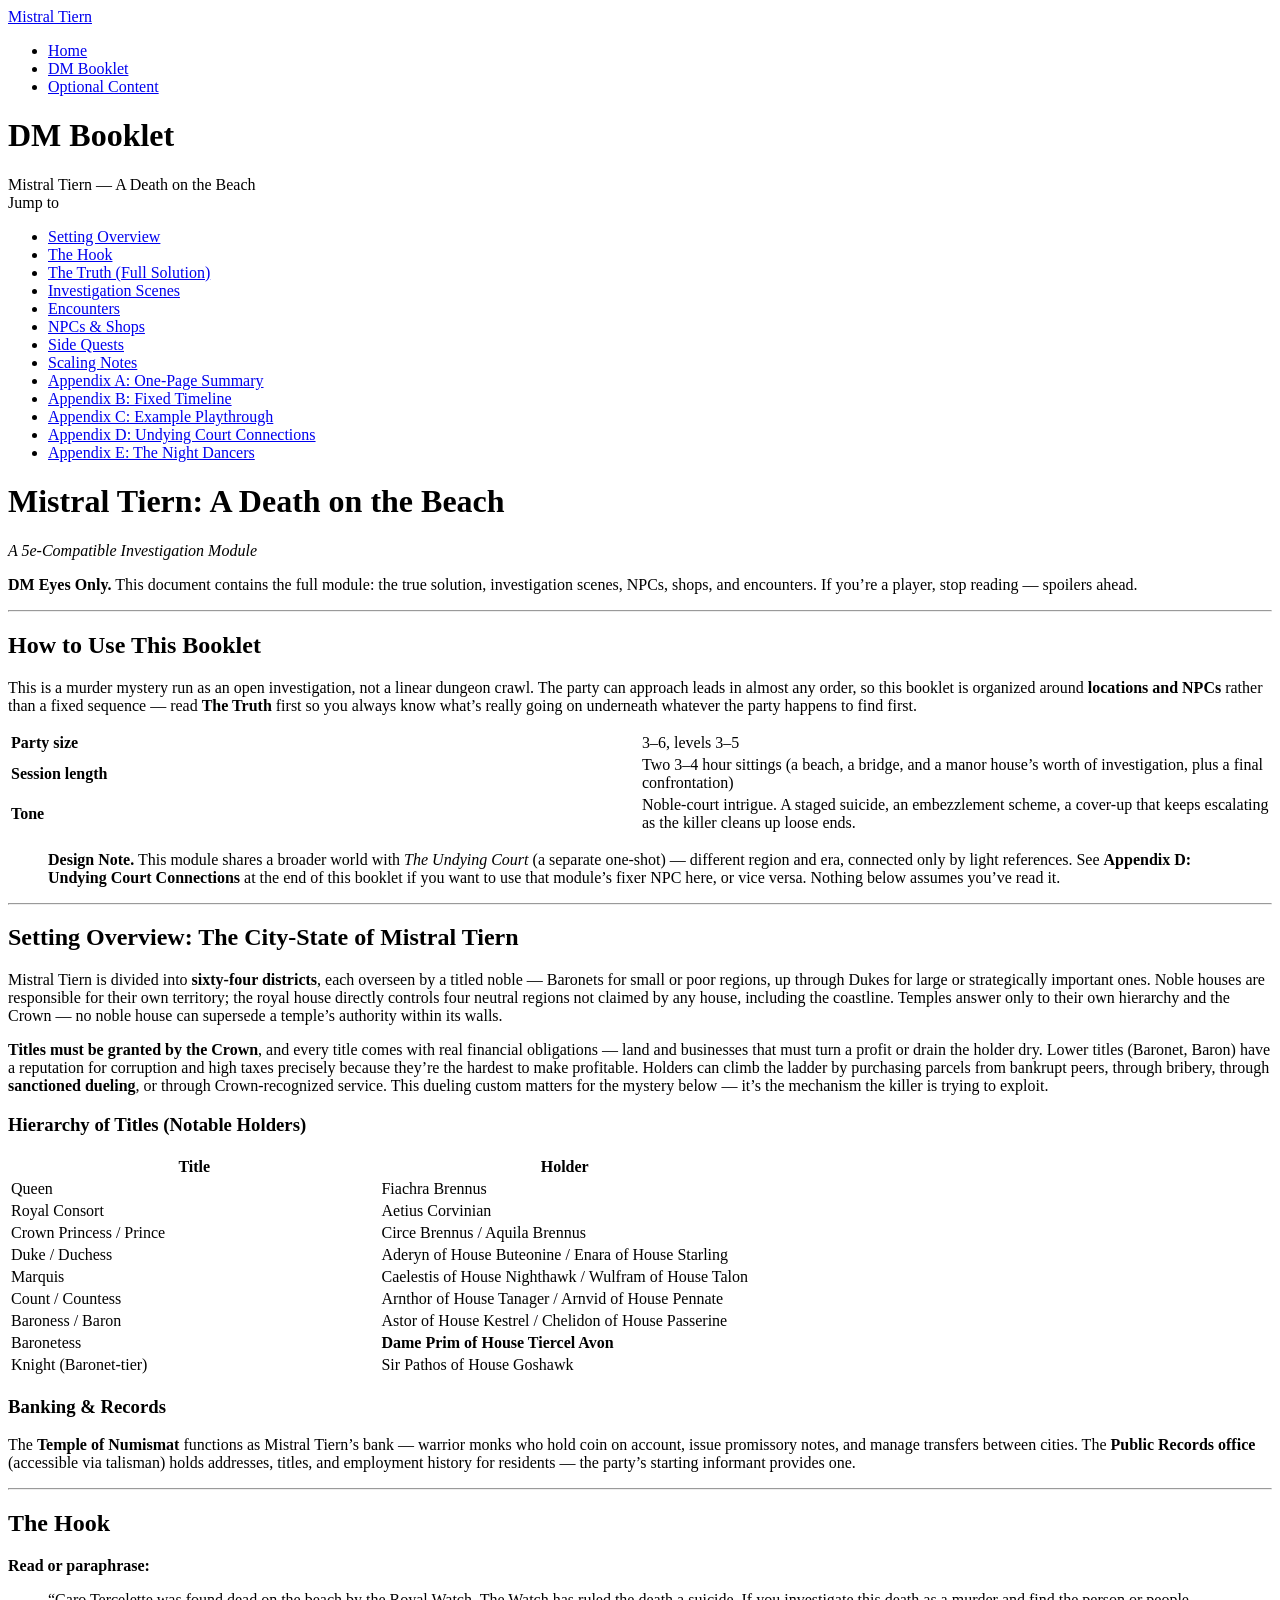
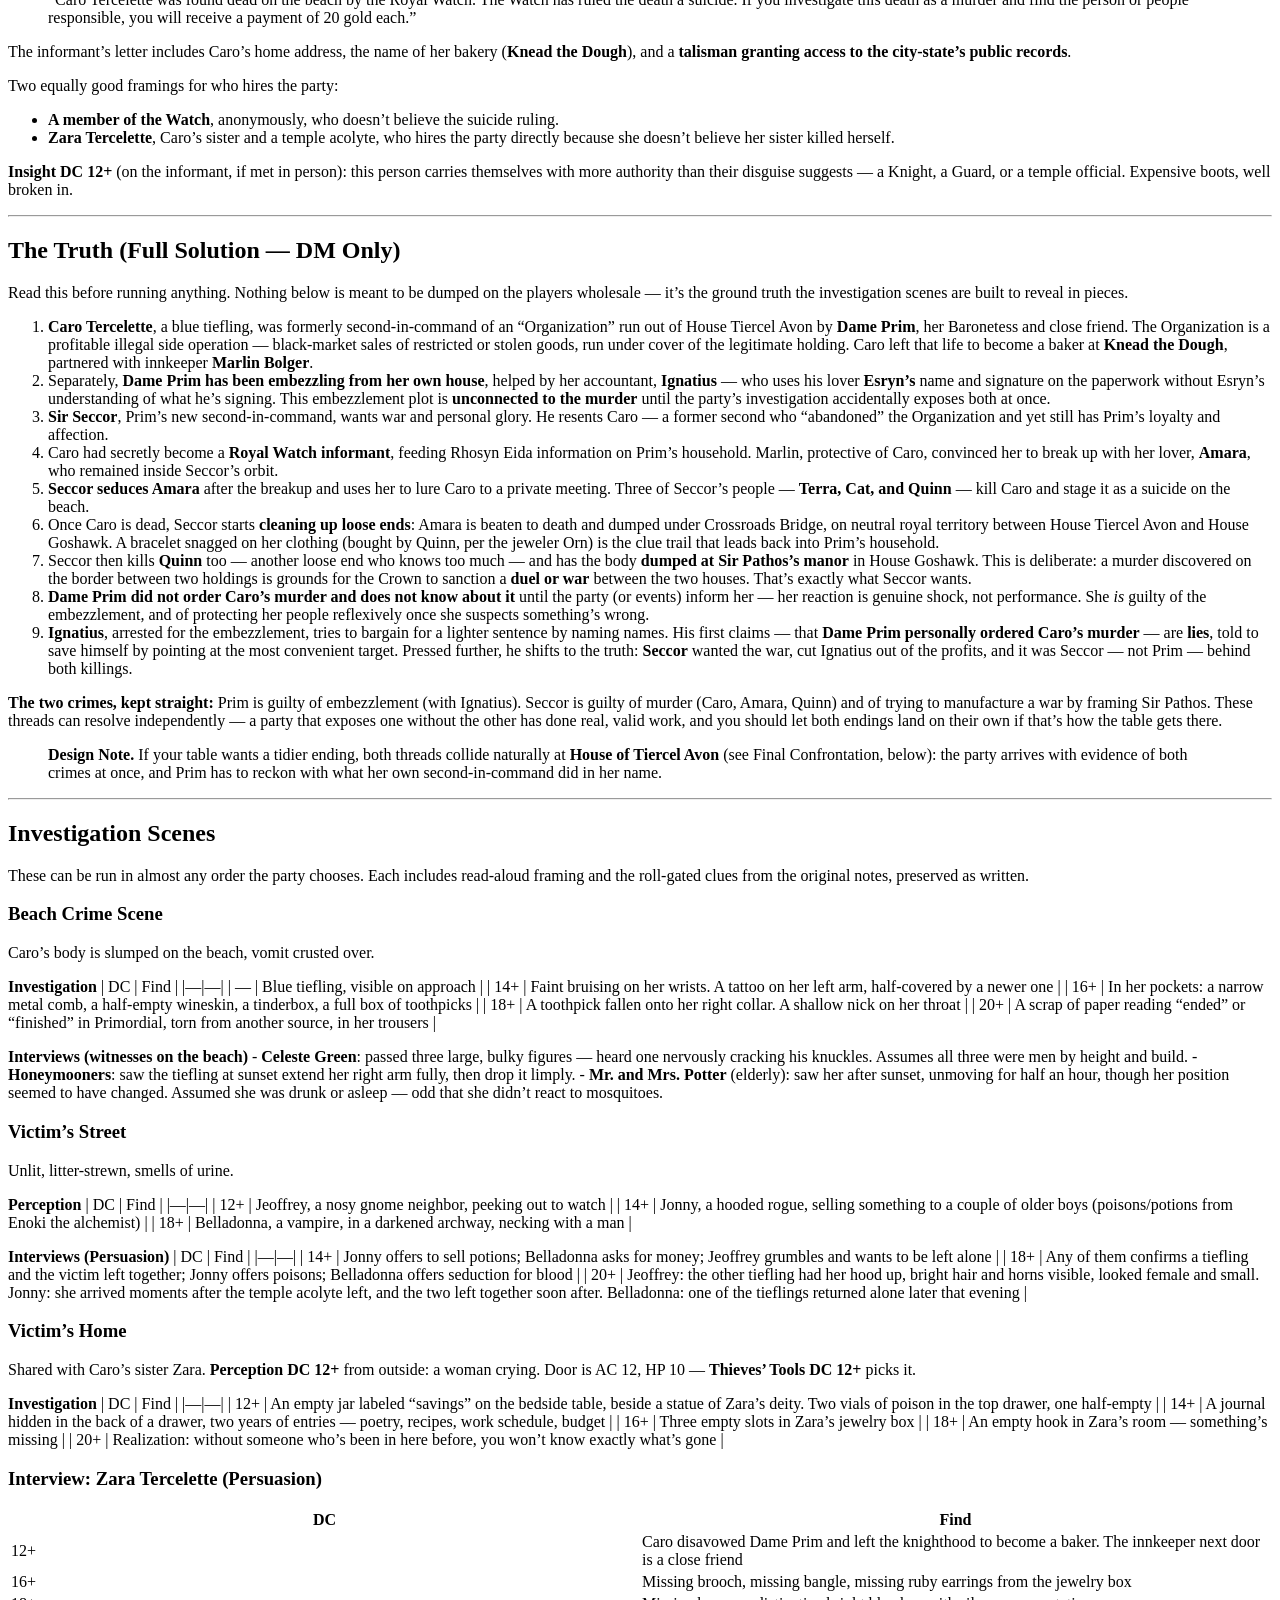
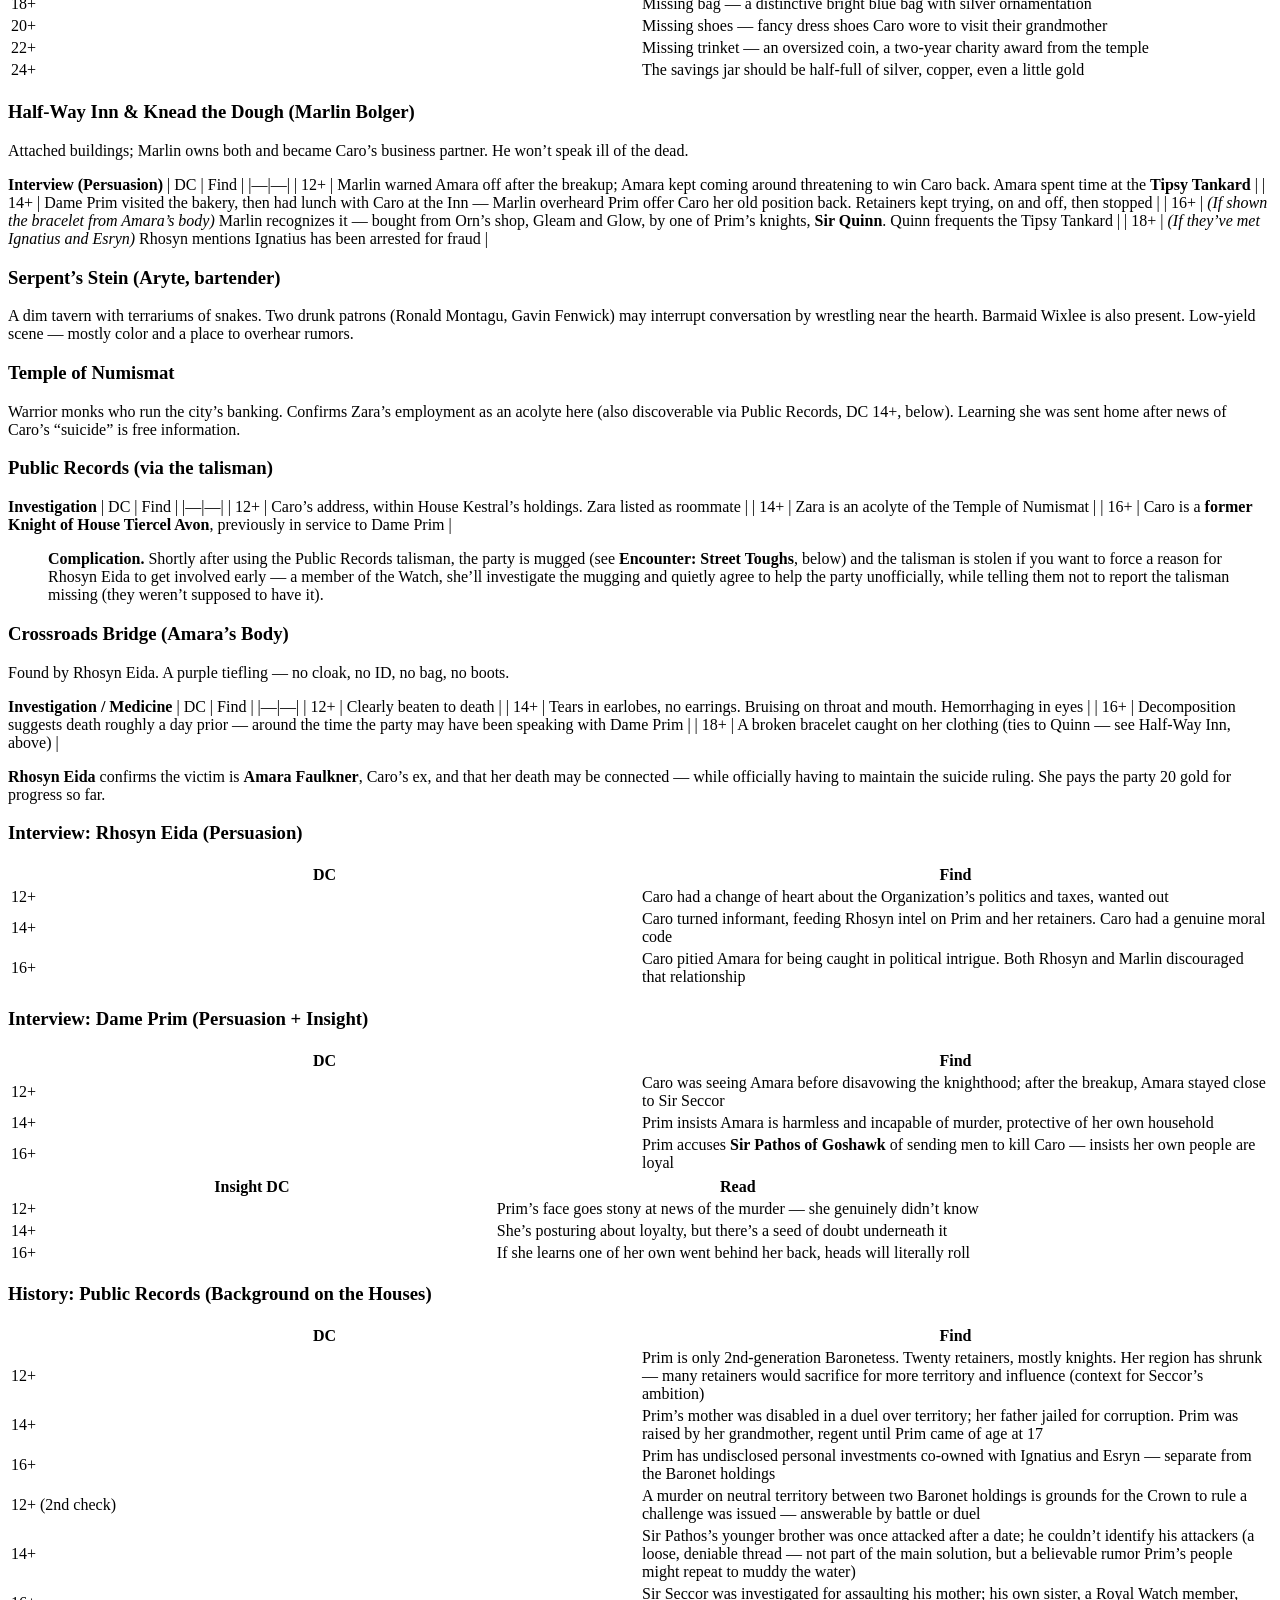
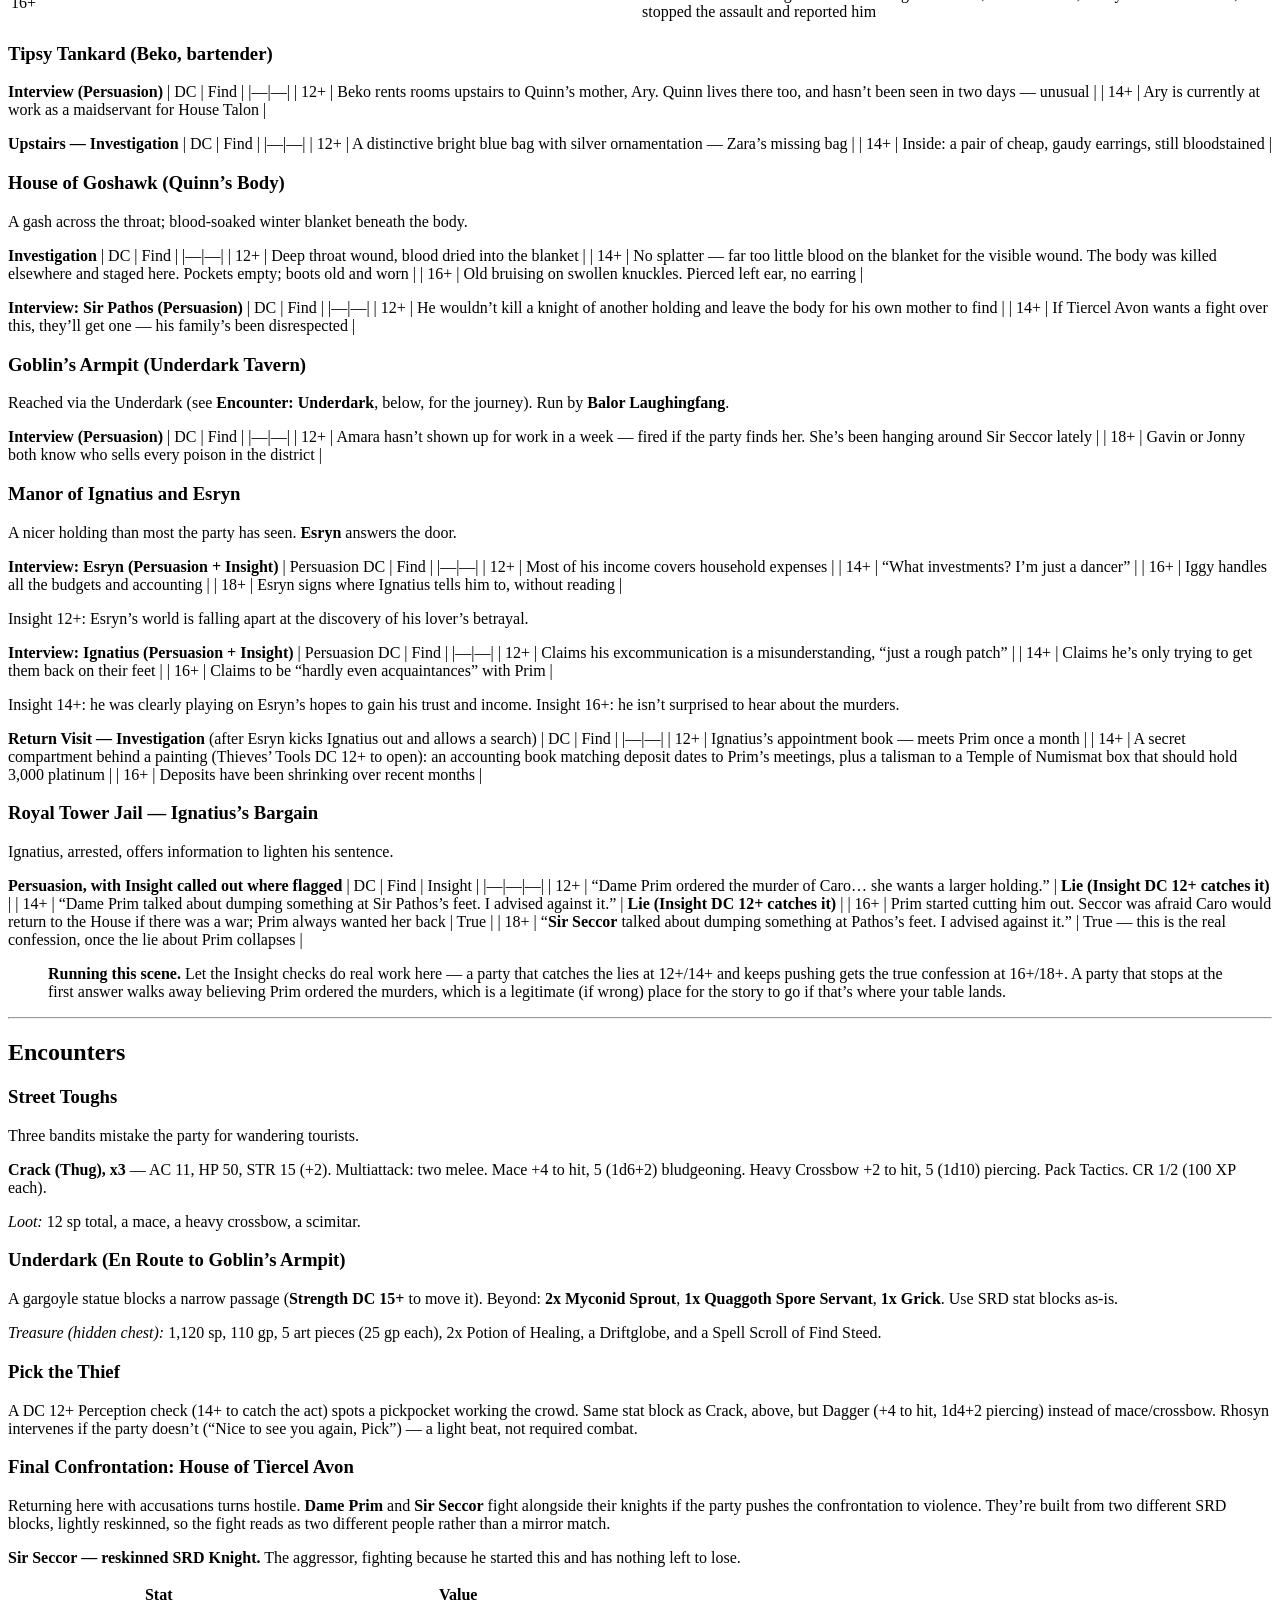
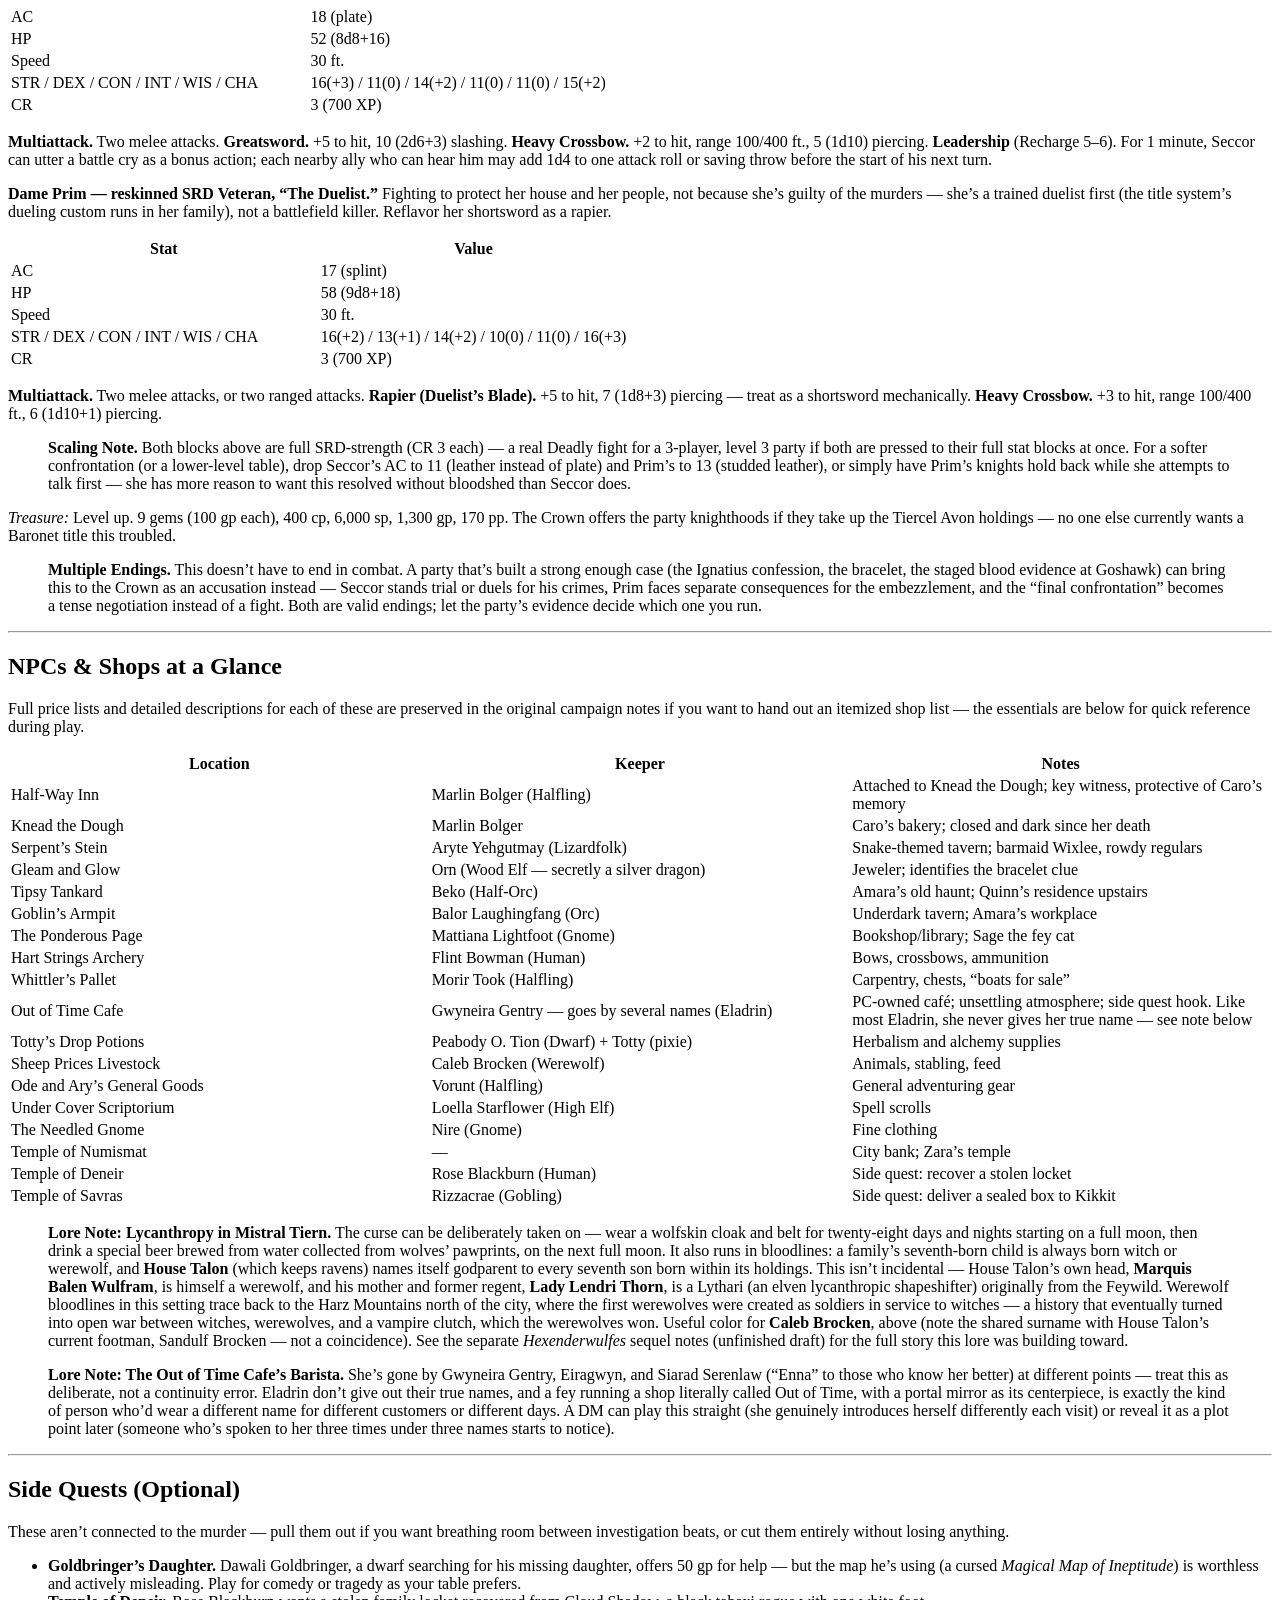
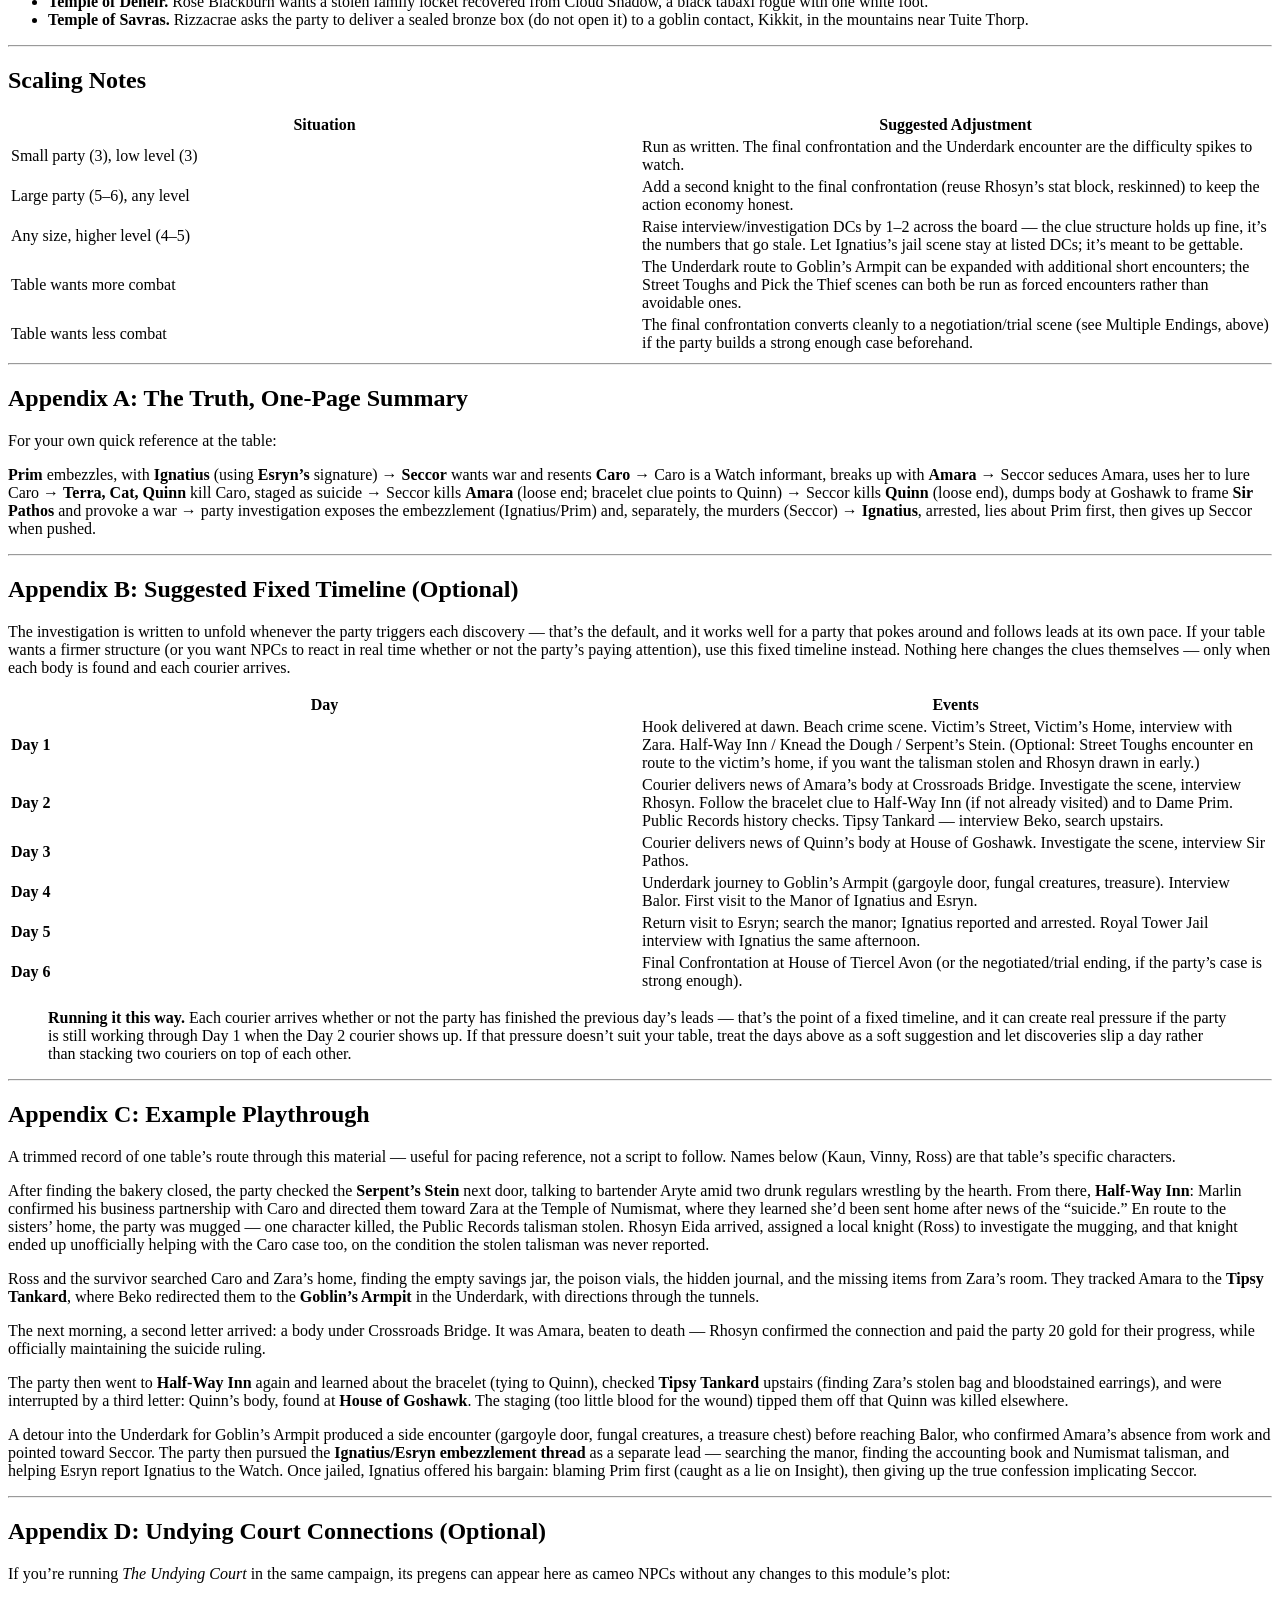
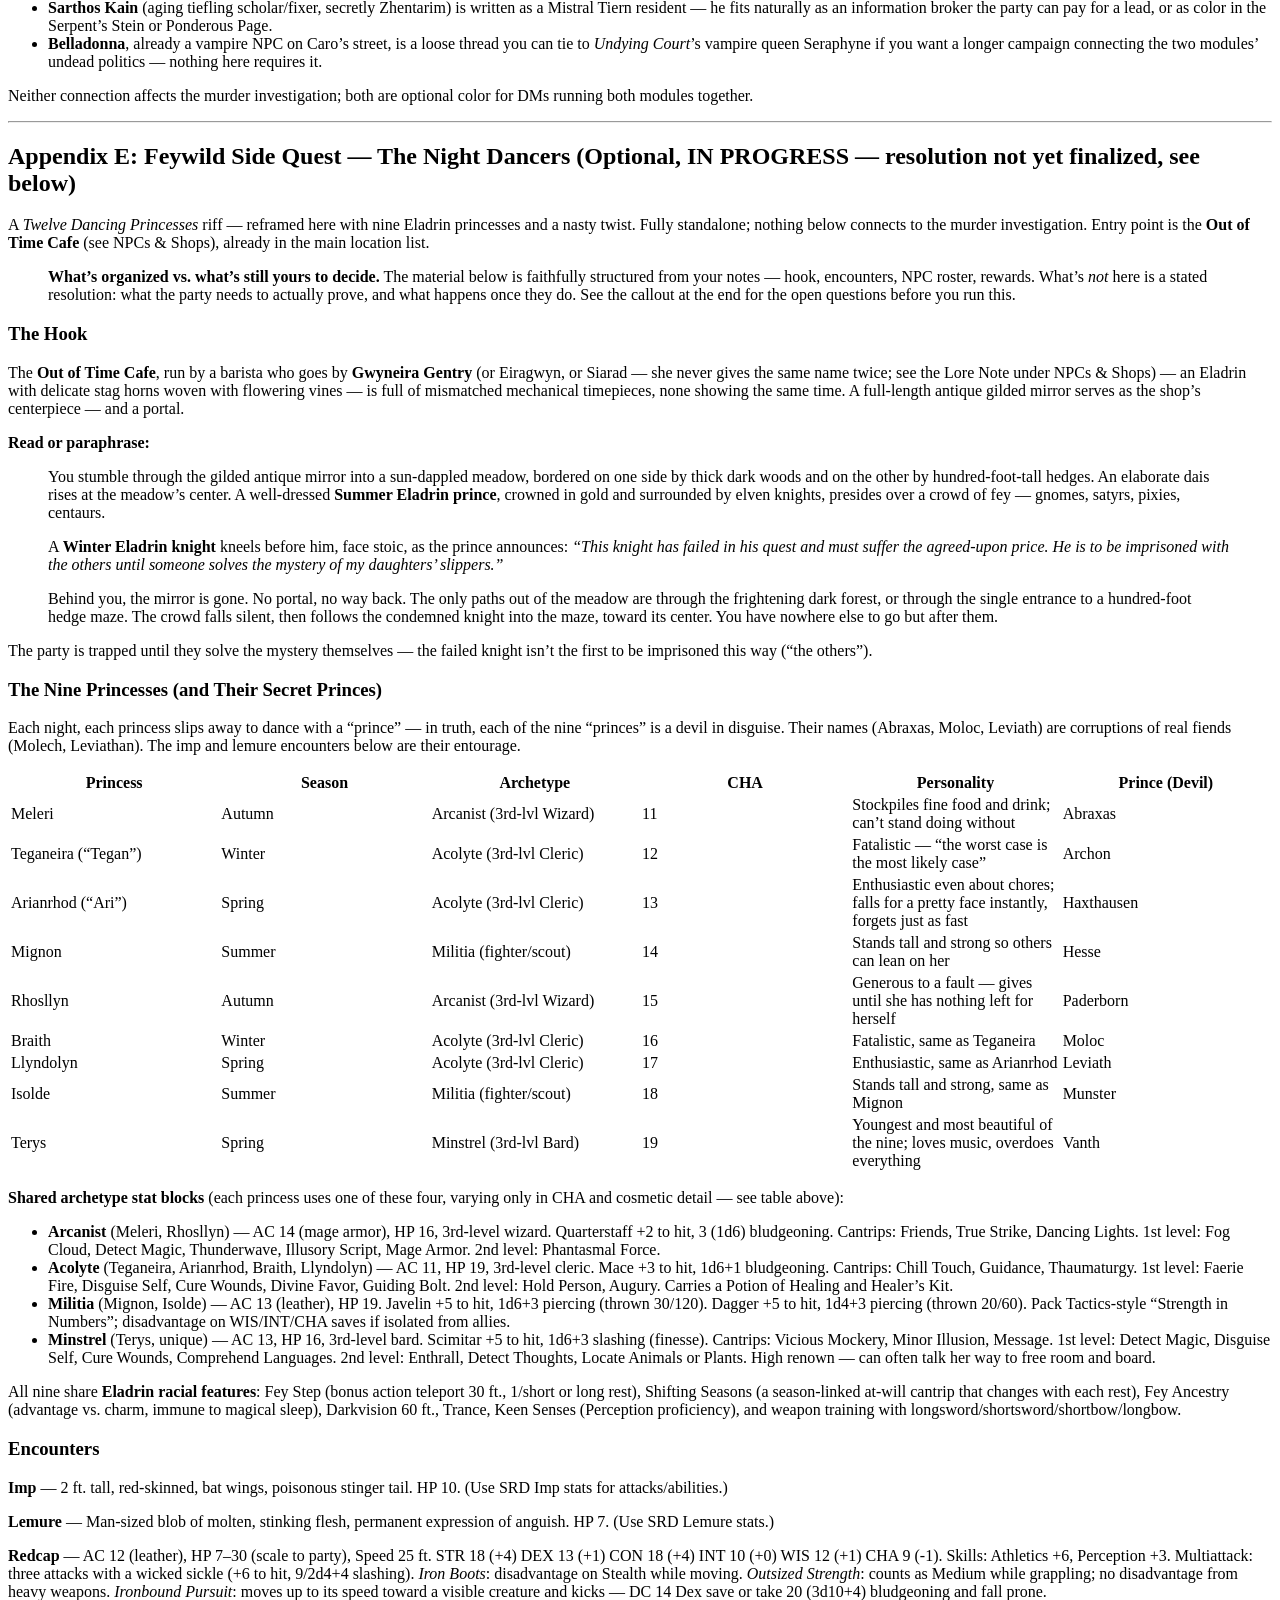
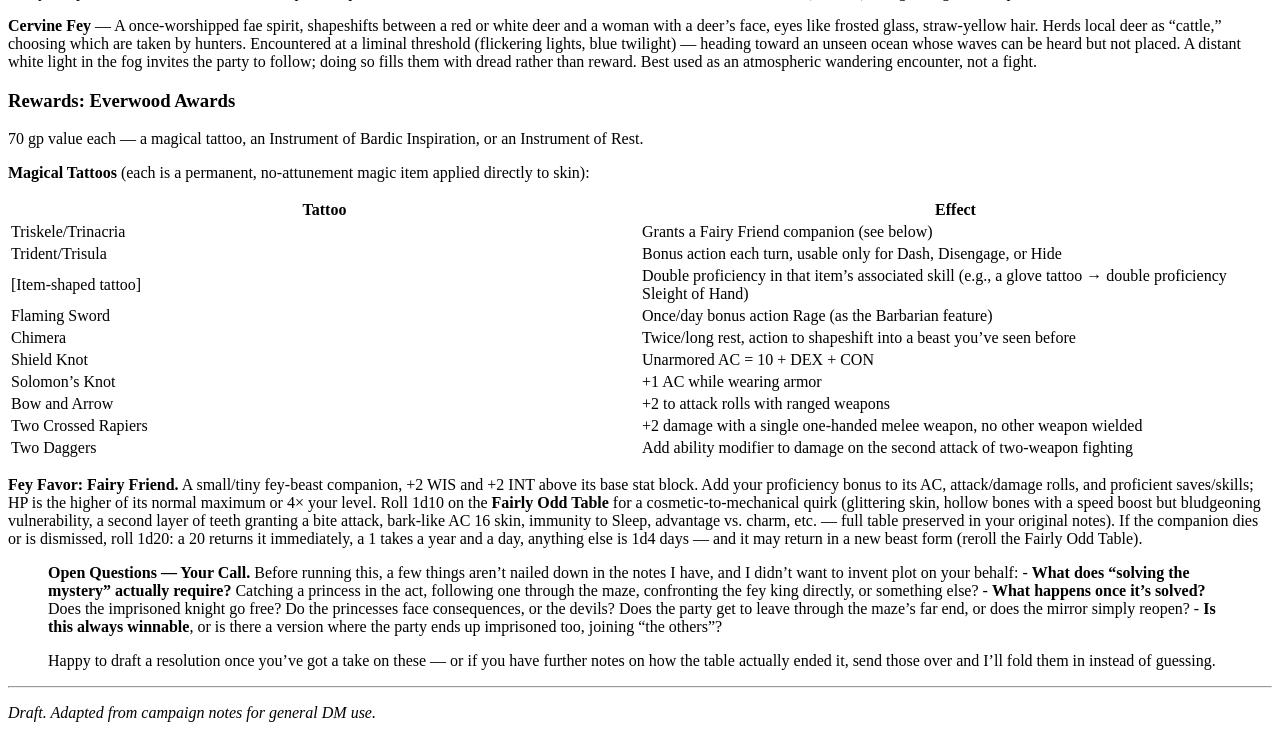
==== booklet.html @ 3b359455 "Initial commit" ====
<!DOCTYPE html>
<html lang="en">
<head>
<meta charset="UTF-8">
<title>DM Booklet &mdash; Mistral Tiern</title>
<meta name="viewport" content="width=device-width, initial-scale=1">
<link rel="preconnect" href="https://fonts.googleapis.com">
<link href="https://fonts.googleapis.com/css2?family=Cinzel:wght@500;700;900&family=Crimson+Pro:ital,wght@0,400;0,500;0,600;1,400&display=swap" rel="stylesheet">
<link rel="stylesheet" href="../assets/style.css">
</head>
<body>
  <nav class="site-nav">
    <div class="nav-inner">
      <a href="../index.html" class="nav-title">Mistral Tiern</a>
      <ul class="nav-links">
        <li><a href="../index.html">Home</a></li>
        <li><a href="gate.html" class="active">DM Booklet</a></li>
        <li><a href="../optional-content.html">Optional Content</a></li>
      </ul>
    </div>
  </nav>

  <div class="center-wrap">
  <div class="sheet wide">

    <header>
      <h1>DM Booklet</h1>
      <div class="subtitle">Mistral Tiern &mdash; A Death on the Beach</div>
      <div class="rule"></div>
    </header>

    <nav class="toc">
      <div class="toc-title">Jump to</div>
      <ul>
        <li><a href="#setting-overview-the-city-state-of-mistral-tiern">Setting Overview</a></li>
        <li><a href="#the-hook">The Hook</a></li>
        <li><a href="#the-truth-full-solution-dm-only">The Truth (Full Solution)</a></li>
        <li><a href="#investigation-scenes">Investigation Scenes</a></li>
        <li><a href="#encounters">Encounters</a></li>
        <li><a href="#npcs-shops-at-a-glance">NPCs &amp; Shops</a></li>
        <li><a href="#side-quests-optional">Side Quests</a></li>
        <li><a href="#scaling-notes">Scaling Notes</a></li>
        <li><a href="#appendix-a-the-truth-one-page-summary">Appendix A: One-Page Summary</a></li>
        <li><a href="#appendix-b-suggested-fixed-timeline-optional">Appendix B: Fixed Timeline</a></li>
        <li><a href="#appendix-c-example-playthrough">Appendix C: Example Playthrough</a></li>
        <li><a href="#appendix-d-undying-court-connections-optional">Appendix D: Undying Court Connections</a></li>
        <li><a href="#appendix-e-feywild-side-quest-the-night-dancers-optional-in-progress-resolution-not-yet-finalized-see-below">Appendix E: The Night Dancers</a></li>
      </ul>
    </nav>

    <div class="content prose">
<h1 id="mistral-tiern-a-death-on-the-beach">Mistral Tiern: A Death on the Beach</h1>
<p><em>A 5e-Compatible Investigation Module</em></p>
<p><strong>DM Eyes Only.</strong> This document contains the full module: the true solution, investigation scenes, NPCs, shops, and encounters. If you’re a player, stop reading — spoilers ahead.</p>
<hr />
<h2 id="how-to-use-this-booklet">How to Use This Booklet</h2>
<p>This is a murder mystery run as an open investigation, not a linear dungeon crawl. The party can approach leads in almost any order, so this booklet is organized around <strong>locations and NPCs</strong> rather than a fixed sequence — read <strong>The Truth</strong> first so you always know what’s really going on underneath whatever the party happens to find first.</p>
<div class="table-wrap"><table>
<colgroup>
<col style="width: 50%" />
<col style="width: 50%" />
</colgroup>
<tbody>
<tr class="odd">
<td><strong>Party size</strong></td>
<td>3–6, levels 3–5</td>
</tr>
<tr class="even">
<td><strong>Session length</strong></td>
<td>Two 3–4 hour sittings (a beach, a bridge, and a manor house’s worth of investigation, plus a final confrontation)</td>
</tr>
<tr class="odd">
<td><strong>Tone</strong></td>
<td>Noble-court intrigue. A staged suicide, an embezzlement scheme, a cover-up that keeps escalating as the killer cleans up loose ends.</td>
</tr>
</tbody>
</table></div>
<blockquote>
<p><strong>Design Note.</strong> This module shares a broader world with <em>The Undying Court</em> (a separate one-shot) — different region and era, connected only by light references. See <strong>Appendix D: Undying Court Connections</strong> at the end of this booklet if you want to use that module’s fixer NPC here, or vice versa. Nothing below assumes you’ve read it.</p>
</blockquote>
<hr />
<h2 id="setting-overview-the-city-state-of-mistral-tiern">Setting Overview: The City-State of Mistral Tiern</h2>
<p>Mistral Tiern is divided into <strong>sixty-four districts</strong>, each overseen by a titled noble — Baronets for small or poor regions, up through Dukes for large or strategically important ones. Noble houses are responsible for their own territory; the royal house directly controls four neutral regions not claimed by any house, including the coastline. Temples answer only to their own hierarchy and the Crown — no noble house can supersede a temple’s authority within its walls.</p>
<p><strong>Titles must be granted by the Crown</strong>, and every title comes with real financial obligations — land and businesses that must turn a profit or drain the holder dry. Lower titles (Baronet, Baron) have a reputation for corruption and high taxes precisely because they’re the hardest to make profitable. Holders can climb the ladder by purchasing parcels from bankrupt peers, through bribery, through <strong>sanctioned dueling</strong>, or through Crown-recognized service. This dueling custom matters for the mystery below — it’s the mechanism the killer is trying to exploit.</p>
<h3 id="hierarchy-of-titles-notable-holders">Hierarchy of Titles (Notable Holders)</h3>
<div class="table-wrap"><table>
<colgroup>
<col style="width: 50%" />
<col style="width: 50%" />
</colgroup>
<thead>
<tr class="header">
<th>Title</th>
<th>Holder</th>
</tr>
</thead>
<tbody>
<tr class="odd">
<td>Queen</td>
<td>Fiachra Brennus</td>
</tr>
<tr class="even">
<td>Royal Consort</td>
<td>Aetius Corvinian</td>
</tr>
<tr class="odd">
<td>Crown Princess / Prince</td>
<td>Circe Brennus / Aquila Brennus</td>
</tr>
<tr class="even">
<td>Duke / Duchess</td>
<td>Aderyn of House Buteonine / Enara of House Starling</td>
</tr>
<tr class="odd">
<td>Marquis</td>
<td>Caelestis of House Nighthawk / Wulfram of House Talon</td>
</tr>
<tr class="even">
<td>Count / Countess</td>
<td>Arnthor of House Tanager / Arnvid of House Pennate</td>
</tr>
<tr class="odd">
<td>Baroness / Baron</td>
<td>Astor of House Kestrel / Chelidon of House Passerine</td>
</tr>
<tr class="even">
<td>Baronetess</td>
<td><strong>Dame Prim of House Tiercel Avon</strong></td>
</tr>
<tr class="odd">
<td>Knight (Baronet-tier)</td>
<td>Sir Pathos of House Goshawk</td>
</tr>
</tbody>
</table></div>
<h3 id="banking-records">Banking &amp; Records</h3>
<p>The <strong>Temple of Numismat</strong> functions as Mistral Tiern’s bank — warrior monks who hold coin on account, issue promissory notes, and manage transfers between cities. The <strong>Public Records office</strong> (accessible via talisman) holds addresses, titles, and employment history for residents — the party’s starting informant provides one.</p>
<hr />
<h2 id="the-hook">The Hook</h2>
<p><strong>Read or paraphrase:</strong></p>
<blockquote>
<p>“Caro Tercelette was found dead on the beach by the Royal Watch. The Watch has ruled the death a suicide. If you investigate this death as a murder and find the person or people responsible, you will receive a payment of 20 gold each.”</p>
</blockquote>
<p>The informant’s letter includes Caro’s home address, the name of her bakery (<strong>Knead the Dough</strong>), and a <strong>talisman granting access to the city-state’s public records</strong>.</p>
<p>Two equally good framings for who hires the party:</p>
<ul>
<li><strong>A member of the Watch</strong>, anonymously, who doesn’t believe the suicide ruling.</li>
<li><strong>Zara Tercelette</strong>, Caro’s sister and a temple acolyte, who hires the party directly because she doesn’t believe her sister killed herself.</li>
</ul>
<p><strong>Insight DC 12+</strong> (on the informant, if met in person): this person carries themselves with more authority than their disguise suggests — a Knight, a Guard, or a temple official. Expensive boots, well broken in.</p>
<hr />
<h2 id="the-truth-full-solution-dm-only">The Truth (Full Solution — DM Only)</h2>
<p>Read this before running anything. Nothing below is meant to be dumped on the players wholesale — it’s the ground truth the investigation scenes are built to reveal in pieces.</p>
<ol type="1">
<li><strong>Caro Tercelette</strong>, a blue tiefling, was formerly second-in-command of an “Organization” run out of House Tiercel Avon by <strong>Dame Prim</strong>, her Baronetess and close friend. The Organization is a profitable illegal side operation — black-market sales of restricted or stolen goods, run under cover of the legitimate holding. Caro left that life to become a baker at <strong>Knead the Dough</strong>, partnered with innkeeper <strong>Marlin Bolger</strong>.</li>
<li>Separately, <strong>Dame Prim has been embezzling from her own house</strong>, helped by her accountant, <strong>Ignatius</strong> — who uses his lover <strong>Esryn’s</strong> name and signature on the paperwork without Esryn’s understanding of what he’s signing. This embezzlement plot is <strong>unconnected to the murder</strong> until the party’s investigation accidentally exposes both at once.</li>
<li><strong>Sir Seccor</strong>, Prim’s new second-in-command, wants war and personal glory. He resents Caro — a former second who “abandoned” the Organization and yet still has Prim’s loyalty and affection.</li>
<li>Caro had secretly become a <strong>Royal Watch informant</strong>, feeding Rhosyn Eida information on Prim’s household. Marlin, protective of Caro, convinced her to break up with her lover, <strong>Amara</strong>, who remained inside Seccor’s orbit.</li>
<li><strong>Seccor seduces Amara</strong> after the breakup and uses her to lure Caro to a private meeting. Three of Seccor’s people — <strong>Terra, Cat, and Quinn</strong> — kill Caro and stage it as a suicide on the beach.</li>
<li>Once Caro is dead, Seccor starts <strong>cleaning up loose ends</strong>: Amara is beaten to death and dumped under Crossroads Bridge, on neutral royal territory between House Tiercel Avon and House Goshawk. A bracelet snagged on her clothing (bought by Quinn, per the jeweler Orn) is the clue trail that leads back into Prim’s household.</li>
<li>Seccor then kills <strong>Quinn</strong> too — another loose end who knows too much — and has the body <strong>dumped at Sir Pathos’s manor</strong> in House Goshawk. This is deliberate: a murder discovered on the border between two holdings is grounds for the Crown to sanction a <strong>duel or war</strong> between the two houses. That’s exactly what Seccor wants.</li>
<li><strong>Dame Prim did not order Caro’s murder and does not know about it</strong> until the party (or events) inform her — her reaction is genuine shock, not performance. She <em>is</em> guilty of the embezzlement, and of protecting her people reflexively once she suspects something’s wrong.</li>
<li><strong>Ignatius</strong>, arrested for the embezzlement, tries to bargain for a lighter sentence by naming names. His first claims — that <strong>Dame Prim personally ordered Caro’s murder</strong> — are <strong>lies</strong>, told to save himself by pointing at the most convenient target. Pressed further, he shifts to the truth: <strong>Seccor</strong> wanted the war, cut Ignatius out of the profits, and it was Seccor — not Prim — behind both killings.</li>
</ol>
<p><strong>The two crimes, kept straight:</strong> Prim is guilty of embezzlement (with Ignatius). Seccor is guilty of murder (Caro, Amara, Quinn) and of trying to manufacture a war by framing Sir Pathos. These threads can resolve independently — a party that exposes one without the other has done real, valid work, and you should let both endings land on their own if that’s how the table gets there.</p>
<blockquote>
<p><strong>Design Note.</strong> If your table wants a tidier ending, both threads collide naturally at <strong>House of Tiercel Avon</strong> (see Final Confrontation, below): the party arrives with evidence of both crimes at once, and Prim has to reckon with what her own second-in-command did in her name.</p>
</blockquote>
<hr />
<h2 id="investigation-scenes">Investigation Scenes</h2>
<p>These can be run in almost any order the party chooses. Each includes read-aloud framing and the roll-gated clues from the original notes, preserved as written.</p>
<h3 id="beach-crime-scene">Beach Crime Scene</h3>
<p>Caro’s body is slumped on the beach, vomit crusted over.</p>
<p><strong>Investigation</strong> | DC | Find | |—|—| | — | Blue tiefling, visible on approach | | 14+ | Faint bruising on her wrists. A tattoo on her left arm, half-covered by a newer one | | 16+ | In her pockets: a narrow metal comb, a half-empty wineskin, a tinderbox, a full box of toothpicks | | 18+ | A toothpick fallen onto her right collar. A shallow nick on her throat | | 20+ | A scrap of paper reading “ended” or “finished” in Primordial, torn from another source, in her trousers |</p>
<p><strong>Interviews (witnesses on the beach)</strong> - <strong>Celeste Green</strong>: passed three large, bulky figures — heard one nervously cracking his knuckles. Assumes all three were men by height and build. - <strong>Honeymooners</strong>: saw the tiefling at sunset extend her right arm fully, then drop it limply. - <strong>Mr. and Mrs. Potter</strong> (elderly): saw her after sunset, unmoving for half an hour, though her position seemed to have changed. Assumed she was drunk or asleep — odd that she didn’t react to mosquitoes.</p>
<h3 id="victims-street">Victim’s Street</h3>
<p>Unlit, litter-strewn, smells of urine.</p>
<p><strong>Perception</strong> | DC | Find | |—|—| | 12+ | Jeoffrey, a nosy gnome neighbor, peeking out to watch | | 14+ | Jonny, a hooded rogue, selling something to a couple of older boys (poisons/potions from Enoki the alchemist) | | 18+ | Belladonna, a vampire, in a darkened archway, necking with a man |</p>
<p><strong>Interviews (Persuasion)</strong> | DC | Find | |—|—| | 14+ | Jonny offers to sell potions; Belladonna asks for money; Jeoffrey grumbles and wants to be left alone | | 18+ | Any of them confirms a tiefling and the victim left together; Jonny offers poisons; Belladonna offers seduction for blood | | 20+ | Jeoffrey: the other tiefling had her hood up, bright hair and horns visible, looked female and small. Jonny: she arrived moments after the temple acolyte left, and the two left together soon after. Belladonna: one of the tieflings returned alone later that evening |</p>
<h3 id="victims-home">Victim’s Home</h3>
<p>Shared with Caro’s sister Zara. <strong>Perception DC 12+</strong> from outside: a woman crying. Door is AC 12, HP 10 — <strong>Thieves’ Tools DC 12+</strong> picks it.</p>
<p><strong>Investigation</strong> | DC | Find | |—|—| | 12+ | An empty jar labeled “savings” on the bedside table, beside a statue of Zara’s deity. Two vials of poison in the top drawer, one half-empty | | 14+ | A journal hidden in the back of a drawer, two years of entries — poetry, recipes, work schedule, budget | | 16+ | Three empty slots in Zara’s jewelry box | | 18+ | An empty hook in Zara’s room — something’s missing | | 20+ | Realization: without someone who’s been in here before, you won’t know exactly what’s gone |</p>
<h3 id="interview-zara-tercelette-persuasion">Interview: Zara Tercelette (Persuasion)</h3>
<div class="table-wrap"><table>
<colgroup>
<col style="width: 50%" />
<col style="width: 50%" />
</colgroup>
<thead>
<tr class="header">
<th>DC</th>
<th>Find</th>
</tr>
</thead>
<tbody>
<tr class="odd">
<td>12+</td>
<td>Caro disavowed Dame Prim and left the knighthood to become a baker. The innkeeper next door is a close friend</td>
</tr>
<tr class="even">
<td>16+</td>
<td>Missing brooch, missing bangle, missing ruby earrings from the jewelry box</td>
</tr>
<tr class="odd">
<td>18+</td>
<td>Missing bag — a distinctive bright blue bag with silver ornamentation</td>
</tr>
<tr class="even">
<td>20+</td>
<td>Missing shoes — fancy dress shoes Caro wore to visit their grandmother</td>
</tr>
<tr class="odd">
<td>22+</td>
<td>Missing trinket — an oversized coin, a two-year charity award from the temple</td>
</tr>
<tr class="even">
<td>24+</td>
<td>The savings jar should be half-full of silver, copper, even a little gold</td>
</tr>
</tbody>
</table></div>
<h3 id="half-way-inn-knead-the-dough-marlin-bolger">Half-Way Inn &amp; Knead the Dough (Marlin Bolger)</h3>
<p>Attached buildings; Marlin owns both and became Caro’s business partner. He won’t speak ill of the dead.</p>
<p><strong>Interview (Persuasion)</strong> | DC | Find | |—|—| | 12+ | Marlin warned Amara off after the breakup; Amara kept coming around threatening to win Caro back. Amara spent time at the <strong>Tipsy Tankard</strong> | | 14+ | Dame Prim visited the bakery, then had lunch with Caro at the Inn — Marlin overheard Prim offer Caro her old position back. Retainers kept trying, on and off, then stopped | | 16+ | <em>(If shown the bracelet from Amara’s body)</em> Marlin recognizes it — bought from Orn’s shop, Gleam and Glow, by one of Prim’s knights, <strong>Sir Quinn</strong>. Quinn frequents the Tipsy Tankard | | 18+ | <em>(If they’ve met Ignatius and Esryn)</em> Rhosyn mentions Ignatius has been arrested for fraud |</p>
<h3 id="serpents-stein-aryte-bartender">Serpent’s Stein (Aryte, bartender)</h3>
<p>A dim tavern with terrariums of snakes. Two drunk patrons (Ronald Montagu, Gavin Fenwick) may interrupt conversation by wrestling near the hearth. Barmaid Wixlee is also present. Low-yield scene — mostly color and a place to overhear rumors.</p>
<h3 id="temple-of-numismat">Temple of Numismat</h3>
<p>Warrior monks who run the city’s banking. Confirms Zara’s employment as an acolyte here (also discoverable via Public Records, DC 14+, below). Learning she was sent home after news of Caro’s “suicide” is free information.</p>
<h3 id="public-records-via-the-talisman">Public Records (via the talisman)</h3>
<p><strong>Investigation</strong> | DC | Find | |—|—| | 12+ | Caro’s address, within House Kestral’s holdings. Zara listed as roommate | | 14+ | Zara is an acolyte of the Temple of Numismat | | 16+ | Caro is a <strong>former Knight of House Tiercel Avon</strong>, previously in service to Dame Prim |</p>
<blockquote>
<p><strong>Complication.</strong> Shortly after using the Public Records talisman, the party is mugged (see <strong>Encounter: Street Toughs</strong>, below) and the talisman is stolen if you want to force a reason for Rhosyn Eida to get involved early — a member of the Watch, she’ll investigate the mugging and quietly agree to help the party unofficially, while telling them not to report the talisman missing (they weren’t supposed to have it).</p>
</blockquote>
<h3 id="crossroads-bridge-amaras-body">Crossroads Bridge (Amara’s Body)</h3>
<p>Found by Rhosyn Eida. A purple tiefling — no cloak, no ID, no bag, no boots.</p>
<p><strong>Investigation / Medicine</strong> | DC | Find | |—|—| | 12+ | Clearly beaten to death | | 14+ | Tears in earlobes, no earrings. Bruising on throat and mouth. Hemorrhaging in eyes | | 16+ | Decomposition suggests death roughly a day prior — around the time the party may have been speaking with Dame Prim | | 18+ | A broken bracelet caught on her clothing (ties to Quinn — see Half-Way Inn, above) |</p>
<p><strong>Rhosyn Eida</strong> confirms the victim is <strong>Amara Faulkner</strong>, Caro’s ex, and that her death may be connected — while officially having to maintain the suicide ruling. She pays the party 20 gold for progress so far.</p>
<h3 id="interview-rhosyn-eida-persuasion">Interview: Rhosyn Eida (Persuasion)</h3>
<div class="table-wrap"><table>
<colgroup>
<col style="width: 50%" />
<col style="width: 50%" />
</colgroup>
<thead>
<tr class="header">
<th>DC</th>
<th>Find</th>
</tr>
</thead>
<tbody>
<tr class="odd">
<td>12+</td>
<td>Caro had a change of heart about the Organization’s politics and taxes, wanted out</td>
</tr>
<tr class="even">
<td>14+</td>
<td>Caro turned informant, feeding Rhosyn intel on Prim and her retainers. Caro had a genuine moral code</td>
</tr>
<tr class="odd">
<td>16+</td>
<td>Caro pitied Amara for being caught in political intrigue. Both Rhosyn and Marlin discouraged that relationship</td>
</tr>
</tbody>
</table></div>
<h3 id="interview-dame-prim-persuasion-insight">Interview: Dame Prim (Persuasion + Insight)</h3>
<div class="table-wrap"><table>
<colgroup>
<col style="width: 50%" />
<col style="width: 50%" />
</colgroup>
<thead>
<tr class="header">
<th>DC</th>
<th>Find</th>
</tr>
</thead>
<tbody>
<tr class="odd">
<td>12+</td>
<td>Caro was seeing Amara before disavowing the knighthood; after the breakup, Amara stayed close to Sir Seccor</td>
</tr>
<tr class="even">
<td>14+</td>
<td>Prim insists Amara is harmless and incapable of murder, protective of her own household</td>
</tr>
<tr class="odd">
<td>16+</td>
<td>Prim accuses <strong>Sir Pathos of Goshawk</strong> of sending men to kill Caro — insists her own people are loyal</td>
</tr>
</tbody>
</table></div>
<div class="table-wrap"><table>
<colgroup>
<col style="width: 50%" />
<col style="width: 50%" />
</colgroup>
<thead>
<tr class="header">
<th>Insight DC</th>
<th>Read</th>
</tr>
</thead>
<tbody>
<tr class="odd">
<td>12+</td>
<td>Prim’s face goes stony at news of the murder — she genuinely didn’t know</td>
</tr>
<tr class="even">
<td>14+</td>
<td>She’s posturing about loyalty, but there’s a seed of doubt underneath it</td>
</tr>
<tr class="odd">
<td>16+</td>
<td>If she learns one of her own went behind her back, heads will literally roll</td>
</tr>
</tbody>
</table></div>
<h3 id="history-public-records-background-on-the-houses">History: Public Records (Background on the Houses)</h3>
<div class="table-wrap"><table>
<colgroup>
<col style="width: 50%" />
<col style="width: 50%" />
</colgroup>
<thead>
<tr class="header">
<th>DC</th>
<th>Find</th>
</tr>
</thead>
<tbody>
<tr class="odd">
<td>12+</td>
<td>Prim is only 2nd-generation Baronetess. Twenty retainers, mostly knights. Her region has shrunk — many retainers would sacrifice for more territory and influence (context for Seccor’s ambition)</td>
</tr>
<tr class="even">
<td>14+</td>
<td>Prim’s mother was disabled in a duel over territory; her father jailed for corruption. Prim was raised by her grandmother, regent until Prim came of age at 17</td>
</tr>
<tr class="odd">
<td>16+</td>
<td>Prim has undisclosed personal investments co-owned with Ignatius and Esryn — separate from the Baronet holdings</td>
</tr>
<tr class="even">
<td>12+ (2nd check)</td>
<td>A murder on neutral territory between two Baronet holdings is grounds for the Crown to rule a challenge was issued — answerable by battle or duel</td>
</tr>
<tr class="odd">
<td>14+</td>
<td>Sir Pathos’s younger brother was once attacked after a date; he couldn’t identify his attackers (a loose, deniable thread — not part of the main solution, but a believable rumor Prim’s people might repeat to muddy the water)</td>
</tr>
<tr class="even">
<td>16+</td>
<td>Sir Seccor was investigated for assaulting his mother; his own sister, a Royal Watch member, stopped the assault and reported him</td>
</tr>
</tbody>
</table></div>
<h3 id="tipsy-tankard-beko-bartender">Tipsy Tankard (Beko, bartender)</h3>
<p><strong>Interview (Persuasion)</strong> | DC | Find | |—|—| | 12+ | Beko rents rooms upstairs to Quinn’s mother, Ary. Quinn lives there too, and hasn’t been seen in two days — unusual | | 14+ | Ary is currently at work as a maidservant for House Talon |</p>
<p><strong>Upstairs — Investigation</strong> | DC | Find | |—|—| | 12+ | A distinctive bright blue bag with silver ornamentation — Zara’s missing bag | | 14+ | Inside: a pair of cheap, gaudy earrings, still bloodstained |</p>
<h3 id="house-of-goshawk-quinns-body">House of Goshawk (Quinn’s Body)</h3>
<p>A gash across the throat; blood-soaked winter blanket beneath the body.</p>
<p><strong>Investigation</strong> | DC | Find | |—|—| | 12+ | Deep throat wound, blood dried into the blanket | | 14+ | No splatter — far too little blood on the blanket for the visible wound. The body was killed elsewhere and staged here. Pockets empty; boots old and worn | | 16+ | Old bruising on swollen knuckles. Pierced left ear, no earring |</p>
<p><strong>Interview: Sir Pathos (Persuasion)</strong> | DC | Find | |—|—| | 12+ | He wouldn’t kill a knight of another holding and leave the body for his own mother to find | | 14+ | If Tiercel Avon wants a fight over this, they’ll get one — his family’s been disrespected |</p>
<h3 id="goblins-armpit-underdark-tavern">Goblin’s Armpit (Underdark Tavern)</h3>
<p>Reached via the Underdark (see <strong>Encounter: Underdark</strong>, below, for the journey). Run by <strong>Balor Laughingfang</strong>.</p>
<p><strong>Interview (Persuasion)</strong> | DC | Find | |—|—| | 12+ | Amara hasn’t shown up for work in a week — fired if the party finds her. She’s been hanging around Sir Seccor lately | | 18+ | Gavin or Jonny both know who sells every poison in the district |</p>
<h3 id="manor-of-ignatius-and-esryn">Manor of Ignatius and Esryn</h3>
<p>A nicer holding than most the party has seen. <strong>Esryn</strong> answers the door.</p>
<p><strong>Interview: Esryn (Persuasion + Insight)</strong> | Persuasion DC | Find | |—|—| | 12+ | Most of his income covers household expenses | | 14+ | “What investments? I’m just a dancer” | | 16+ | Iggy handles all the budgets and accounting | | 18+ | Esryn signs where Ignatius tells him to, without reading |</p>
<p>Insight 12+: Esryn’s world is falling apart at the discovery of his lover’s betrayal.</p>
<p><strong>Interview: Ignatius (Persuasion + Insight)</strong> | Persuasion DC | Find | |—|—| | 12+ | Claims his excommunication is a misunderstanding, “just a rough patch” | | 14+ | Claims he’s only trying to get them back on their feet | | 16+ | Claims to be “hardly even acquaintances” with Prim |</p>
<p>Insight 14+: he was clearly playing on Esryn’s hopes to gain his trust and income. Insight 16+: he isn’t surprised to hear about the murders.</p>
<p><strong>Return Visit — Investigation</strong> (after Esryn kicks Ignatius out and allows a search) | DC | Find | |—|—| | 12+ | Ignatius’s appointment book — meets Prim once a month | | 14+ | A secret compartment behind a painting (Thieves’ Tools DC 12+ to open): an accounting book matching deposit dates to Prim’s meetings, plus a talisman to a Temple of Numismat box that should hold 3,000 platinum | | 16+ | Deposits have been shrinking over recent months |</p>
<h3 id="royal-tower-jail-ignatiuss-bargain">Royal Tower Jail — Ignatius’s Bargain</h3>
<p>Ignatius, arrested, offers information to lighten his sentence.</p>
<p><strong>Persuasion, with Insight called out where flagged</strong> | DC | Find | Insight | |—|—|—| | 12+ | “Dame Prim ordered the murder of Caro… she wants a larger holding.” | <strong>Lie (Insight DC 12+ catches it)</strong> | | 14+ | “Dame Prim talked about dumping something at Sir Pathos’s feet. I advised against it.” | <strong>Lie (Insight DC 12+ catches it)</strong> | | 16+ | Prim started cutting him out. Seccor was afraid Caro would return to the House if there was a war; Prim always wanted her back | True | | 18+ | “<strong>Sir Seccor</strong> talked about dumping something at Pathos’s feet. I advised against it.” | True — this is the real confession, once the lie about Prim collapses |</p>
<blockquote>
<p><strong>Running this scene.</strong> Let the Insight checks do real work here — a party that catches the lies at 12+/14+ and keeps pushing gets the true confession at 16+/18+. A party that stops at the first answer walks away believing Prim ordered the murders, which is a legitimate (if wrong) place for the story to go if that’s where your table lands.</p>
</blockquote>
<hr />
<h2 id="encounters">Encounters</h2>
<h3 id="street-toughs">Street Toughs</h3>
<p>Three bandits mistake the party for wandering tourists.</p>
<p><strong>Crack (Thug), x3</strong> — AC 11, HP 50, STR 15 (+2). Multiattack: two melee. Mace +4 to hit, 5 (1d6+2) bludgeoning. Heavy Crossbow +2 to hit, 5 (1d10) piercing. Pack Tactics. CR 1/2 (100 XP each).</p>
<p><em>Loot:</em> 12 sp total, a mace, a heavy crossbow, a scimitar.</p>
<h3 id="underdark-en-route-to-goblins-armpit">Underdark (En Route to Goblin’s Armpit)</h3>
<p>A gargoyle statue blocks a narrow passage (<strong>Strength DC 15+</strong> to move it). Beyond: <strong>2x Myconid Sprout</strong>, <strong>1x Quaggoth Spore Servant</strong>, <strong>1x Grick</strong>. Use SRD stat blocks as-is.</p>
<p><em>Treasure (hidden chest):</em> 1,120 sp, 110 gp, 5 art pieces (25 gp each), 2x Potion of Healing, a Driftglobe, and a Spell Scroll of Find Steed.</p>
<h3 id="pick-the-thief">Pick the Thief</h3>
<p>A DC 12+ Perception check (14+ to catch the act) spots a pickpocket working the crowd. Same stat block as Crack, above, but Dagger (+4 to hit, 1d4+2 piercing) instead of mace/crossbow. Rhosyn intervenes if the party doesn’t (“Nice to see you again, Pick”) — a light beat, not required combat.</p>
<h3 id="final-confrontation-house-of-tiercel-avon">Final Confrontation: House of Tiercel Avon</h3>
<p>Returning here with accusations turns hostile. <strong>Dame Prim</strong> and <strong>Sir Seccor</strong> fight alongside their knights if the party pushes the confrontation to violence. They’re built from two different SRD blocks, lightly reskinned, so the fight reads as two different people rather than a mirror match.</p>
<p><strong>Sir Seccor — reskinned SRD Knight.</strong> The aggressor, fighting because he started this and has nothing left to lose.</p>
<div class="table-wrap"><table>
<colgroup>
<col style="width: 50%" />
<col style="width: 50%" />
</colgroup>
<thead>
<tr class="header">
<th>Stat</th>
<th>Value</th>
</tr>
</thead>
<tbody>
<tr class="odd">
<td>AC</td>
<td>18 (plate)</td>
</tr>
<tr class="even">
<td>HP</td>
<td>52 (8d8+16)</td>
</tr>
<tr class="odd">
<td>Speed</td>
<td>30 ft.</td>
</tr>
<tr class="even">
<td>STR / DEX / CON / INT / WIS / CHA</td>
<td>16(+3) / 11(0) / 14(+2) / 11(0) / 11(0) / 15(+2)</td>
</tr>
<tr class="odd">
<td>CR</td>
<td>3 (700 XP)</td>
</tr>
</tbody>
</table></div>
<p><strong>Multiattack.</strong> Two melee attacks. <strong>Greatsword.</strong> +5 to hit, 10 (2d6+3) slashing. <strong>Heavy Crossbow.</strong> +2 to hit, range 100/400 ft., 5 (1d10) piercing. <strong>Leadership</strong> (Recharge 5–6). For 1 minute, Seccor can utter a battle cry as a bonus action; each nearby ally who can hear him may add 1d4 to one attack roll or saving throw before the start of his next turn.</p>
<p><strong>Dame Prim — reskinned SRD Veteran, “The Duelist.”</strong> Fighting to protect her house and her people, not because she’s guilty of the murders — she’s a trained duelist first (the title system’s dueling custom runs in her family), not a battlefield killer. Reflavor her shortsword as a rapier.</p>
<div class="table-wrap"><table>
<colgroup>
<col style="width: 50%" />
<col style="width: 50%" />
</colgroup>
<thead>
<tr class="header">
<th>Stat</th>
<th>Value</th>
</tr>
</thead>
<tbody>
<tr class="odd">
<td>AC</td>
<td>17 (splint)</td>
</tr>
<tr class="even">
<td>HP</td>
<td>58 (9d8+18)</td>
</tr>
<tr class="odd">
<td>Speed</td>
<td>30 ft.</td>
</tr>
<tr class="even">
<td>STR / DEX / CON / INT / WIS / CHA</td>
<td>16(+2) / 13(+1) / 14(+2) / 10(0) / 11(0) / 16(+3)</td>
</tr>
<tr class="odd">
<td>CR</td>
<td>3 (700 XP)</td>
</tr>
</tbody>
</table></div>
<p><strong>Multiattack.</strong> Two melee attacks, or two ranged attacks. <strong>Rapier (Duelist’s Blade).</strong> +5 to hit, 7 (1d8+3) piercing — treat as a shortsword mechanically. <strong>Heavy Crossbow.</strong> +3 to hit, range 100/400 ft., 6 (1d10+1) piercing.</p>
<blockquote>
<p><strong>Scaling Note.</strong> Both blocks above are full SRD-strength (CR 3 each) — a real Deadly fight for a 3-player, level 3 party if both are pressed to their full stat blocks at once. For a softer confrontation (or a lower-level table), drop Seccor’s AC to 11 (leather instead of plate) and Prim’s to 13 (studded leather), or simply have Prim’s knights hold back while she attempts to talk first — she has more reason to want this resolved without bloodshed than Seccor does.</p>
</blockquote>
<p><em>Treasure:</em> Level up. 9 gems (100 gp each), 400 cp, 6,000 sp, 1,300 gp, 170 pp. The Crown offers the party knighthoods if they take up the Tiercel Avon holdings — no one else currently wants a Baronet title this troubled.</p>
<blockquote>
<p><strong>Multiple Endings.</strong> This doesn’t have to end in combat. A party that’s built a strong enough case (the Ignatius confession, the bracelet, the staged blood evidence at Goshawk) can bring this to the Crown as an accusation instead — Seccor stands trial or duels for his crimes, Prim faces separate consequences for the embezzlement, and the “final confrontation” becomes a tense negotiation instead of a fight. Both are valid endings; let the party’s evidence decide which one you run.</p>
</blockquote>
<hr />
<h2 id="npcs-shops-at-a-glance">NPCs &amp; Shops at a Glance</h2>
<p>Full price lists and detailed descriptions for each of these are preserved in the original campaign notes if you want to hand out an itemized shop list — the essentials are below for quick reference during play.</p>
<div class="table-wrap"><table>
<colgroup>
<col style="width: 33%" />
<col style="width: 33%" />
<col style="width: 33%" />
</colgroup>
<thead>
<tr class="header">
<th>Location</th>
<th>Keeper</th>
<th>Notes</th>
</tr>
</thead>
<tbody>
<tr class="odd">
<td>Half-Way Inn</td>
<td>Marlin Bolger (Halfling)</td>
<td>Attached to Knead the Dough; key witness, protective of Caro’s memory</td>
</tr>
<tr class="even">
<td>Knead the Dough</td>
<td>Marlin Bolger</td>
<td>Caro’s bakery; closed and dark since her death</td>
</tr>
<tr class="odd">
<td>Serpent’s Stein</td>
<td>Aryte Yehgutmay (Lizardfolk)</td>
<td>Snake-themed tavern; barmaid Wixlee, rowdy regulars</td>
</tr>
<tr class="even">
<td>Gleam and Glow</td>
<td>Orn (Wood Elf — secretly a silver dragon)</td>
<td>Jeweler; identifies the bracelet clue</td>
</tr>
<tr class="odd">
<td>Tipsy Tankard</td>
<td>Beko (Half-Orc)</td>
<td>Amara’s old haunt; Quinn’s residence upstairs</td>
</tr>
<tr class="even">
<td>Goblin’s Armpit</td>
<td>Balor Laughingfang (Orc)</td>
<td>Underdark tavern; Amara’s workplace</td>
</tr>
<tr class="odd">
<td>The Ponderous Page</td>
<td>Mattiana Lightfoot (Gnome)</td>
<td>Bookshop/library; Sage the fey cat</td>
</tr>
<tr class="even">
<td>Hart Strings Archery</td>
<td>Flint Bowman (Human)</td>
<td>Bows, crossbows, ammunition</td>
</tr>
<tr class="odd">
<td>Whittler’s Pallet</td>
<td>Morir Took (Halfling)</td>
<td>Carpentry, chests, “boats for sale”</td>
</tr>
<tr class="even">
<td>Out of Time Cafe</td>
<td>Gwyneira Gentry — goes by several names (Eladrin)</td>
<td>PC-owned café; unsettling atmosphere; side quest hook. Like most Eladrin, she never gives her true name — see note below</td>
</tr>
<tr class="odd">
<td>Totty’s Drop Potions</td>
<td>Peabody O. Tion (Dwarf) + Totty (pixie)</td>
<td>Herbalism and alchemy supplies</td>
</tr>
<tr class="even">
<td>Sheep Prices Livestock</td>
<td>Caleb Brocken (Werewolf)</td>
<td>Animals, stabling, feed</td>
</tr>
<tr class="odd">
<td>Ode and Ary’s General Goods</td>
<td>Vorunt (Halfling)</td>
<td>General adventuring gear</td>
</tr>
<tr class="even">
<td>Under Cover Scriptorium</td>
<td>Loella Starflower (High Elf)</td>
<td>Spell scrolls</td>
</tr>
<tr class="odd">
<td>The Needled Gnome</td>
<td>Nire (Gnome)</td>
<td>Fine clothing</td>
</tr>
<tr class="even">
<td>Temple of Numismat</td>
<td>—</td>
<td>City bank; Zara’s temple</td>
</tr>
<tr class="odd">
<td>Temple of Deneir</td>
<td>Rose Blackburn (Human)</td>
<td>Side quest: recover a stolen locket</td>
</tr>
<tr class="even">
<td>Temple of Savras</td>
<td>Rizzacrae (Gobling)</td>
<td>Side quest: deliver a sealed box to Kikkit</td>
</tr>
</tbody>
</table></div>
<blockquote>
<p><strong>Lore Note: Lycanthropy in Mistral Tiern.</strong> The curse can be deliberately taken on — wear a wolfskin cloak and belt for twenty-eight days and nights starting on a full moon, then drink a special beer brewed from water collected from wolves’ pawprints, on the next full moon. It also runs in bloodlines: a family’s seventh-born child is always born witch or werewolf, and <strong>House Talon</strong> (which keeps ravens) names itself godparent to every seventh son born within its holdings. This isn’t incidental — House Talon’s own head, <strong>Marquis Balen Wulfram</strong>, is himself a werewolf, and his mother and former regent, <strong>Lady Lendri Thorn</strong>, is a Lythari (an elven lycanthropic shapeshifter) originally from the Feywild. Werewolf bloodlines in this setting trace back to the Harz Mountains north of the city, where the first werewolves were created as soldiers in service to witches — a history that eventually turned into open war between witches, werewolves, and a vampire clutch, which the werewolves won. Useful color for <strong>Caleb Brocken</strong>, above (note the shared surname with House Talon’s current footman, Sandulf Brocken — not a coincidence). See the separate <em>Hexenderwulfes</em> sequel notes (unfinished draft) for the full story this lore was building toward.</p>
</blockquote>
<blockquote>
<p><strong>Lore Note: The Out of Time Cafe’s Barista.</strong> She’s gone by Gwyneira Gentry, Eiragwyn, and Siarad Serenlaw (“Enna” to those who know her better) at different points — treat this as deliberate, not a continuity error. Eladrin don’t give out their true names, and a fey running a shop literally called Out of Time, with a portal mirror as its centerpiece, is exactly the kind of person who’d wear a different name for different customers or different days. A DM can play this straight (she genuinely introduces herself differently each visit) or reveal it as a plot point later (someone who’s spoken to her three times under three names starts to notice).</p>
</blockquote>
<hr />
<h2 id="side-quests-optional">Side Quests (Optional)</h2>
<p>These aren’t connected to the murder — pull them out if you want breathing room between investigation beats, or cut them entirely without losing anything.</p>
<ul>
<li><strong>Goldbringer’s Daughter.</strong> Dawali Goldbringer, a dwarf searching for his missing daughter, offers 50 gp for help — but the map he’s using (a cursed <em>Magical Map of Ineptitude</em>) is worthless and actively misleading. Play for comedy or tragedy as your table prefers.</li>
<li><strong>Temple of Deneir.</strong> Rose Blackburn wants a stolen family locket recovered from Cloud Shadow, a black tabaxi rogue with one white foot.</li>
<li><strong>Temple of Savras.</strong> Rizzacrae asks the party to deliver a sealed bronze box (do not open it) to a goblin contact, Kikkit, in the mountains near Tuite Thorp.</li>
</ul>
<hr />
<h2 id="scaling-notes">Scaling Notes</h2>
<div class="table-wrap"><table>
<colgroup>
<col style="width: 50%" />
<col style="width: 50%" />
</colgroup>
<thead>
<tr class="header">
<th>Situation</th>
<th>Suggested Adjustment</th>
</tr>
</thead>
<tbody>
<tr class="odd">
<td>Small party (3), low level (3)</td>
<td>Run as written. The final confrontation and the Underdark encounter are the difficulty spikes to watch.</td>
</tr>
<tr class="even">
<td>Large party (5–6), any level</td>
<td>Add a second knight to the final confrontation (reuse Rhosyn’s stat block, reskinned) to keep the action economy honest.</td>
</tr>
<tr class="odd">
<td>Any size, higher level (4–5)</td>
<td>Raise interview/investigation DCs by 1–2 across the board — the clue structure holds up fine, it’s the numbers that go stale. Let Ignatius’s jail scene stay at listed DCs; it’s meant to be gettable.</td>
</tr>
<tr class="even">
<td>Table wants more combat</td>
<td>The Underdark route to Goblin’s Armpit can be expanded with additional short encounters; the Street Toughs and Pick the Thief scenes can both be run as forced encounters rather than avoidable ones.</td>
</tr>
<tr class="odd">
<td>Table wants less combat</td>
<td>The final confrontation converts cleanly to a negotiation/trial scene (see Multiple Endings, above) if the party builds a strong enough case beforehand.</td>
</tr>
</tbody>
</table></div>
<hr />
<h2 id="appendix-a-the-truth-one-page-summary">Appendix A: The Truth, One-Page Summary</h2>
<p>For your own quick reference at the table:</p>
<p><strong>Prim</strong> embezzles, with <strong>Ignatius</strong> (using <strong>Esryn’s</strong> signature) → <strong>Seccor</strong> wants war and resents <strong>Caro</strong> → Caro is a Watch informant, breaks up with <strong>Amara</strong> → Seccor seduces Amara, uses her to lure Caro → <strong>Terra, Cat, Quinn</strong> kill Caro, staged as suicide → Seccor kills <strong>Amara</strong> (loose end; bracelet clue points to Quinn) → Seccor kills <strong>Quinn</strong> (loose end), dumps body at Goshawk to frame <strong>Sir Pathos</strong> and provoke a war → party investigation exposes the embezzlement (Ignatius/Prim) and, separately, the murders (Seccor) → <strong>Ignatius</strong>, arrested, lies about Prim first, then gives up Seccor when pushed.</p>
<hr />
<h2 id="appendix-b-suggested-fixed-timeline-optional">Appendix B: Suggested Fixed Timeline (Optional)</h2>
<p>The investigation is written to unfold whenever the party triggers each discovery — that’s the default, and it works well for a party that pokes around and follows leads at its own pace. If your table wants a firmer structure (or you want NPCs to react in real time whether or not the party’s paying attention), use this fixed timeline instead. Nothing here changes the clues themselves — only when each body is found and each courier arrives.</p>
<div class="table-wrap"><table>
<colgroup>
<col style="width: 50%" />
<col style="width: 50%" />
</colgroup>
<thead>
<tr class="header">
<th>Day</th>
<th>Events</th>
</tr>
</thead>
<tbody>
<tr class="odd">
<td><strong>Day 1</strong></td>
<td>Hook delivered at dawn. Beach crime scene. Victim’s Street, Victim’s Home, interview with Zara. Half-Way Inn / Knead the Dough / Serpent’s Stein. (Optional: Street Toughs encounter en route to the victim’s home, if you want the talisman stolen and Rhosyn drawn in early.)</td>
</tr>
<tr class="even">
<td><strong>Day 2</strong></td>
<td>Courier delivers news of Amara’s body at Crossroads Bridge. Investigate the scene, interview Rhosyn. Follow the bracelet clue to Half-Way Inn (if not already visited) and to Dame Prim. Public Records history checks. Tipsy Tankard — interview Beko, search upstairs.</td>
</tr>
<tr class="odd">
<td><strong>Day 3</strong></td>
<td>Courier delivers news of Quinn’s body at House of Goshawk. Investigate the scene, interview Sir Pathos.</td>
</tr>
<tr class="even">
<td><strong>Day 4</strong></td>
<td>Underdark journey to Goblin’s Armpit (gargoyle door, fungal creatures, treasure). Interview Balor. First visit to the Manor of Ignatius and Esryn.</td>
</tr>
<tr class="odd">
<td><strong>Day 5</strong></td>
<td>Return visit to Esryn; search the manor; Ignatius reported and arrested. Royal Tower Jail interview with Ignatius the same afternoon.</td>
</tr>
<tr class="even">
<td><strong>Day 6</strong></td>
<td>Final Confrontation at House of Tiercel Avon (or the negotiated/trial ending, if the party’s case is strong enough).</td>
</tr>
</tbody>
</table></div>
<blockquote>
<p><strong>Running it this way.</strong> Each courier arrives whether or not the party has finished the previous day’s leads — that’s the point of a fixed timeline, and it can create real pressure if the party is still working through Day 1 when the Day 2 courier shows up. If that pressure doesn’t suit your table, treat the days above as a soft suggestion and let discoveries slip a day rather than stacking two couriers on top of each other.</p>
</blockquote>
<hr />
<h2 id="appendix-c-example-playthrough">Appendix C: Example Playthrough</h2>
<p>A trimmed record of one table’s route through this material — useful for pacing reference, not a script to follow. Names below (Kaun, Vinny, Ross) are that table’s specific characters.</p>
<p>After finding the bakery closed, the party checked the <strong>Serpent’s Stein</strong> next door, talking to bartender Aryte amid two drunk regulars wrestling by the hearth. From there, <strong>Half-Way Inn</strong>: Marlin confirmed his business partnership with Caro and directed them toward Zara at the Temple of Numismat, where they learned she’d been sent home after news of the “suicide.” En route to the sisters’ home, the party was mugged — one character killed, the Public Records talisman stolen. Rhosyn Eida arrived, assigned a local knight (Ross) to investigate the mugging, and that knight ended up unofficially helping with the Caro case too, on the condition the stolen talisman was never reported.</p>
<p>Ross and the survivor searched Caro and Zara’s home, finding the empty savings jar, the poison vials, the hidden journal, and the missing items from Zara’s room. They tracked Amara to the <strong>Tipsy Tankard</strong>, where Beko redirected them to the <strong>Goblin’s Armpit</strong> in the Underdark, with directions through the tunnels.</p>
<p>The next morning, a second letter arrived: a body under Crossroads Bridge. It was Amara, beaten to death — Rhosyn confirmed the connection and paid the party 20 gold for their progress, while officially maintaining the suicide ruling.</p>
<p>The party then went to <strong>Half-Way Inn</strong> again and learned about the bracelet (tying to Quinn), checked <strong>Tipsy Tankard</strong> upstairs (finding Zara’s stolen bag and bloodstained earrings), and were interrupted by a third letter: Quinn’s body, found at <strong>House of Goshawk</strong>. The staging (too little blood for the wound) tipped them off that Quinn was killed elsewhere.</p>
<p>A detour into the Underdark for Goblin’s Armpit produced a side encounter (gargoyle door, fungal creatures, a treasure chest) before reaching Balor, who confirmed Amara’s absence from work and pointed toward Seccor. The party then pursued the <strong>Ignatius/Esryn embezzlement thread</strong> as a separate lead — searching the manor, finding the accounting book and Numismat talisman, and helping Esryn report Ignatius to the Watch. Once jailed, Ignatius offered his bargain: blaming Prim first (caught as a lie on Insight), then giving up the true confession implicating Seccor.</p>
<hr />
<h2 id="appendix-d-undying-court-connections-optional">Appendix D: Undying Court Connections (Optional)</h2>
<p>If you’re running <em>The Undying Court</em> in the same campaign, its pregens can appear here as cameo NPCs without any changes to this module’s plot:</p>
<ul>
<li><strong>Sarthos Kain</strong> (aging tiefling scholar/fixer, secretly Zhentarim) is written as a Mistral Tiern resident — he fits naturally as an information broker the party can pay for a lead, or as color in the Serpent’s Stein or Ponderous Page.</li>
<li><strong>Belladonna</strong>, already a vampire NPC on Caro’s street, is a loose thread you can tie to <em>Undying Court</em>’s vampire queen Seraphyne if you want a longer campaign connecting the two modules’ undead politics — nothing here requires it.</li>
</ul>
<p>Neither connection affects the murder investigation; both are optional color for DMs running both modules together.</p>
<hr />
<h2 id="appendix-e-feywild-side-quest-the-night-dancers-optional-in-progress-resolution-not-yet-finalized-see-below">Appendix E: Feywild Side Quest — The Night Dancers (Optional, IN PROGRESS — resolution not yet finalized, see below)</h2>
<p>A <em>Twelve Dancing Princesses</em> riff — reframed here with nine Eladrin princesses and a nasty twist. Fully standalone; nothing below connects to the murder investigation. Entry point is the <strong>Out of Time Cafe</strong> (see NPCs &amp; Shops), already in the main location list.</p>
<blockquote>
<p><strong>What’s organized vs. what’s still yours to decide.</strong> The material below is faithfully structured from your notes — hook, encounters, NPC roster, rewards. What’s <em>not</em> here is a stated resolution: what the party needs to actually prove, and what happens once they do. See the callout at the end for the open questions before you run this.</p>
</blockquote>
<h3 id="the-hook-1">The Hook</h3>
<p>The <strong>Out of Time Cafe</strong>, run by a barista who goes by <strong>Gwyneira Gentry</strong> (or Eiragwyn, or Siarad — she never gives the same name twice; see the Lore Note under NPCs &amp; Shops) — an Eladrin with delicate stag horns woven with flowering vines — is full of mismatched mechanical timepieces, none showing the same time. A full-length antique gilded mirror serves as the shop’s centerpiece — and a portal.</p>
<p><strong>Read or paraphrase:</strong></p>
<blockquote>
<p>You stumble through the gilded antique mirror into a sun-dappled meadow, bordered on one side by thick dark woods and on the other by hundred-foot-tall hedges. An elaborate dais rises at the meadow’s center. A well-dressed <strong>Summer Eladrin prince</strong>, crowned in gold and surrounded by elven knights, presides over a crowd of fey — gnomes, satyrs, pixies, centaurs.</p>
<p>A <strong>Winter Eladrin knight</strong> kneels before him, face stoic, as the prince announces: <em>“This knight has failed in his quest and must suffer the agreed-upon price. He is to be imprisoned with the others until someone solves the mystery of my daughters’ slippers.”</em></p>
<p>Behind you, the mirror is gone. No portal, no way back. The only paths out of the meadow are through the frightening dark forest, or through the single entrance to a hundred-foot hedge maze. The crowd falls silent, then follows the condemned knight into the maze, toward its center. You have nowhere else to go but after them.</p>
</blockquote>
<p>The party is trapped until they solve the mystery themselves — the failed knight isn’t the first to be imprisoned this way (“the others”).</p>
<h3 id="the-nine-princesses-and-their-secret-princes">The Nine Princesses (and Their Secret Princes)</h3>
<p>Each night, each princess slips away to dance with a “prince” — in truth, each of the nine “princes” is a devil in disguise. Their names (Abraxas, Moloc, Leviath) are corruptions of real fiends (Molech, Leviathan). The imp and lemure encounters below are their entourage.</p>
<table style="width:100%;">
<colgroup>
<col style="width: 16%" />
<col style="width: 16%" />
<col style="width: 16%" />
<col style="width: 16%" />
<col style="width: 16%" />
<col style="width: 16%" />
</colgroup>
<thead>
<tr class="header">
<th>Princess</th>
<th>Season</th>
<th>Archetype</th>
<th>CHA</th>
<th>Personality</th>
<th>Prince (Devil)</th>
</tr>
</thead>
<tbody>
<tr class="odd">
<td>Meleri</td>
<td>Autumn</td>
<td>Arcanist (3rd-lvl Wizard)</td>
<td>11</td>
<td>Stockpiles fine food and drink; can’t stand doing without</td>
<td>Abraxas</td>
</tr>
<tr class="even">
<td>Teganeira (“Tegan”)</td>
<td>Winter</td>
<td>Acolyte (3rd-lvl Cleric)</td>
<td>12</td>
<td>Fatalistic — “the worst case is the most likely case”</td>
<td>Archon</td>
</tr>
<tr class="odd">
<td>Arianrhod (“Ari”)</td>
<td>Spring</td>
<td>Acolyte (3rd-lvl Cleric)</td>
<td>13</td>
<td>Enthusiastic even about chores; falls for a pretty face instantly, forgets just as fast</td>
<td>Haxthausen</td>
</tr>
<tr class="even">
<td>Mignon</td>
<td>Summer</td>
<td>Militia (fighter/scout)</td>
<td>14</td>
<td>Stands tall and strong so others can lean on her</td>
<td>Hesse</td>
</tr>
<tr class="odd">
<td>Rhosllyn</td>
<td>Autumn</td>
<td>Arcanist (3rd-lvl Wizard)</td>
<td>15</td>
<td>Generous to a fault — gives until she has nothing left for herself</td>
<td>Paderborn</td>
</tr>
<tr class="even">
<td>Braith</td>
<td>Winter</td>
<td>Acolyte (3rd-lvl Cleric)</td>
<td>16</td>
<td>Fatalistic, same as Teganeira</td>
<td>Moloc</td>
</tr>
<tr class="odd">
<td>Llyndolyn</td>
<td>Spring</td>
<td>Acolyte (3rd-lvl Cleric)</td>
<td>17</td>
<td>Enthusiastic, same as Arianrhod</td>
<td>Leviath</td>
</tr>
<tr class="even">
<td>Isolde</td>
<td>Summer</td>
<td>Militia (fighter/scout)</td>
<td>18</td>
<td>Stands tall and strong, same as Mignon</td>
<td>Munster</td>
</tr>
<tr class="odd">
<td>Terys</td>
<td>Spring</td>
<td>Minstrel (3rd-lvl Bard)</td>
<td>19</td>
<td>Youngest and most beautiful of the nine; loves music, overdoes everything</td>
<td>Vanth</td>
</tr>
</tbody>
</table></div>
<p><strong>Shared archetype stat blocks</strong> (each princess uses one of these four, varying only in CHA and cosmetic detail — see table above):</p>
<ul>
<li><strong>Arcanist</strong> (Meleri, Rhosllyn) — AC 14 (mage armor), HP 16, 3rd-level wizard. Quarterstaff +2 to hit, 3 (1d6) bludgeoning. Cantrips: Friends, True Strike, Dancing Lights. 1st level: Fog Cloud, Detect Magic, Thunderwave, Illusory Script, Mage Armor. 2nd level: Phantasmal Force.</li>
<li><strong>Acolyte</strong> (Teganeira, Arianrhod, Braith, Llyndolyn) — AC 11, HP 19, 3rd-level cleric. Mace +3 to hit, 1d6+1 bludgeoning. Cantrips: Chill Touch, Guidance, Thaumaturgy. 1st level: Faerie Fire, Disguise Self, Cure Wounds, Divine Favor, Guiding Bolt. 2nd level: Hold Person, Augury. Carries a Potion of Healing and Healer’s Kit.</li>
<li><strong>Militia</strong> (Mignon, Isolde) — AC 13 (leather), HP 19. Javelin +5 to hit, 1d6+3 piercing (thrown 30/120). Dagger +5 to hit, 1d4+3 piercing (thrown 20/60). Pack Tactics-style “Strength in Numbers”; disadvantage on WIS/INT/CHA saves if isolated from allies.</li>
<li><strong>Minstrel</strong> (Terys, unique) — AC 13, HP 16, 3rd-level bard. Scimitar +5 to hit, 1d6+3 slashing (finesse). Cantrips: Vicious Mockery, Minor Illusion, Message. 1st level: Detect Magic, Disguise Self, Cure Wounds, Comprehend Languages. 2nd level: Enthrall, Detect Thoughts, Locate Animals or Plants. High renown — can often talk her way to free room and board.</li>
</ul>
<p>All nine share <strong>Eladrin racial features</strong>: Fey Step (bonus action teleport 30 ft., 1/short or long rest), Shifting Seasons (a season-linked at-will cantrip that changes with each rest), Fey Ancestry (advantage vs. charm, immune to magical sleep), Darkvision 60 ft., Trance, Keen Senses (Perception proficiency), and weapon training with longsword/shortsword/shortbow/longbow.</p>
<h3 id="encounters-1">Encounters</h3>
<p><strong>Imp</strong> — 2 ft. tall, red-skinned, bat wings, poisonous stinger tail. HP 10. (Use SRD Imp stats for attacks/abilities.)</p>
<p><strong>Lemure</strong> — Man-sized blob of molten, stinking flesh, permanent expression of anguish. HP 7. (Use SRD Lemure stats.)</p>
<p><strong>Redcap</strong> — AC 12 (leather), HP 7–30 (scale to party), Speed 25 ft. STR 18 (+4) DEX 13 (+1) CON 18 (+4) INT 10 (+0) WIS 12 (+1) CHA 9 (-1). Skills: Athletics +6, Perception +3. Multiattack: three attacks with a wicked sickle (+6 to hit, 9/2d4+4 slashing). <em>Iron Boots</em>: disadvantage on Stealth while moving. <em>Outsized Strength</em>: counts as Medium while grappling; no disadvantage from heavy weapons. <em>Ironbound Pursuit</em>: moves up to its speed toward a visible creature and kicks — DC 14 Dex save or take 20 (3d10+4) bludgeoning and fall prone.</p>
<p><strong>Cervine Fey</strong> — A once-worshipped fae spirit, shapeshifts between a red or white deer and a woman with a deer’s face, eyes like frosted glass, straw-yellow hair. Herds local deer as “cattle,” choosing which are taken by hunters. Encountered at a liminal threshold (flickering lights, blue twilight) — heading toward an unseen ocean whose waves can be heard but not placed. A distant white light in the fog invites the party to follow; doing so fills them with dread rather than reward. Best used as an atmospheric wandering encounter, not a fight.</p>
<h3 id="rewards-everwood-awards">Rewards: Everwood Awards</h3>
<p>70 gp value each — a magical tattoo, an Instrument of Bardic Inspiration, or an Instrument of Rest.</p>
<p><strong>Magical Tattoos</strong> (each is a permanent, no-attunement magic item applied directly to skin):</p>
<div class="table-wrap"><table>
<colgroup>
<col style="width: 50%" />
<col style="width: 50%" />
</colgroup>
<thead>
<tr class="header">
<th>Tattoo</th>
<th>Effect</th>
</tr>
</thead>
<tbody>
<tr class="odd">
<td>Triskele/Trinacria</td>
<td>Grants a Fairy Friend companion (see below)</td>
</tr>
<tr class="even">
<td>Trident/Trisula</td>
<td>Bonus action each turn, usable only for Dash, Disengage, or Hide</td>
</tr>
<tr class="odd">
<td>[Item-shaped tattoo]</td>
<td>Double proficiency in that item’s associated skill (e.g., a glove tattoo → double proficiency Sleight of Hand)</td>
</tr>
<tr class="even">
<td>Flaming Sword</td>
<td>Once/day bonus action Rage (as the Barbarian feature)</td>
</tr>
<tr class="odd">
<td>Chimera</td>
<td>Twice/long rest, action to shapeshift into a beast you’ve seen before</td>
</tr>
<tr class="even">
<td>Shield Knot</td>
<td>Unarmored AC = 10 + DEX + CON</td>
</tr>
<tr class="odd">
<td>Solomon’s Knot</td>
<td>+1 AC while wearing armor</td>
</tr>
<tr class="even">
<td>Bow and Arrow</td>
<td>+2 to attack rolls with ranged weapons</td>
</tr>
<tr class="odd">
<td>Two Crossed Rapiers</td>
<td>+2 damage with a single one-handed melee weapon, no other weapon wielded</td>
</tr>
<tr class="even">
<td>Two Daggers</td>
<td>Add ability modifier to damage on the second attack of two-weapon fighting</td>
</tr>
</tbody>
</table></div>
<p><strong>Fey Favor: Fairy Friend.</strong> A small/tiny fey-beast companion, +2 WIS and +2 INT above its base stat block. Add your proficiency bonus to its AC, attack/damage rolls, and proficient saves/skills; HP is the higher of its normal maximum or 4× your level. Roll 1d10 on the <strong>Fairly Odd Table</strong> for a cosmetic-to-mechanical quirk (glittering skin, hollow bones with a speed boost but bludgeoning vulnerability, a second layer of teeth granting a bite attack, bark-like AC 16 skin, immunity to Sleep, advantage vs. charm, etc. — full table preserved in your original notes). If the companion dies or is dismissed, roll 1d20: a 20 returns it immediately, a 1 takes a year and a day, anything else is 1d4 days — and it may return in a new beast form (reroll the Fairly Odd Table).</p>
<blockquote>
<p><strong>Open Questions — Your Call.</strong> Before running this, a few things aren’t nailed down in the notes I have, and I didn’t want to invent plot on your behalf: - <strong>What does “solving the mystery” actually require?</strong> Catching a princess in the act, following one through the maze, confronting the fey king directly, or something else? - <strong>What happens once it’s solved?</strong> Does the imprisoned knight go free? Do the princesses face consequences, or the devils? Does the party get to leave through the maze’s far end, or does the mirror simply reopen? - <strong>Is this always winnable</strong>, or is there a version where the party ends up imprisoned too, joining “the others”?</p>
<p>Happy to draft a resolution once you’ve got a take on these — or if you have further notes on how the table actually ended it, send those over and I’ll fold them in instead of guessing.</p>
</blockquote>
<hr />
<p><em>Draft. Adapted from campaign notes for general DM use.</em></p>
    </div>
  </div>
  </div>
</body>
</html>
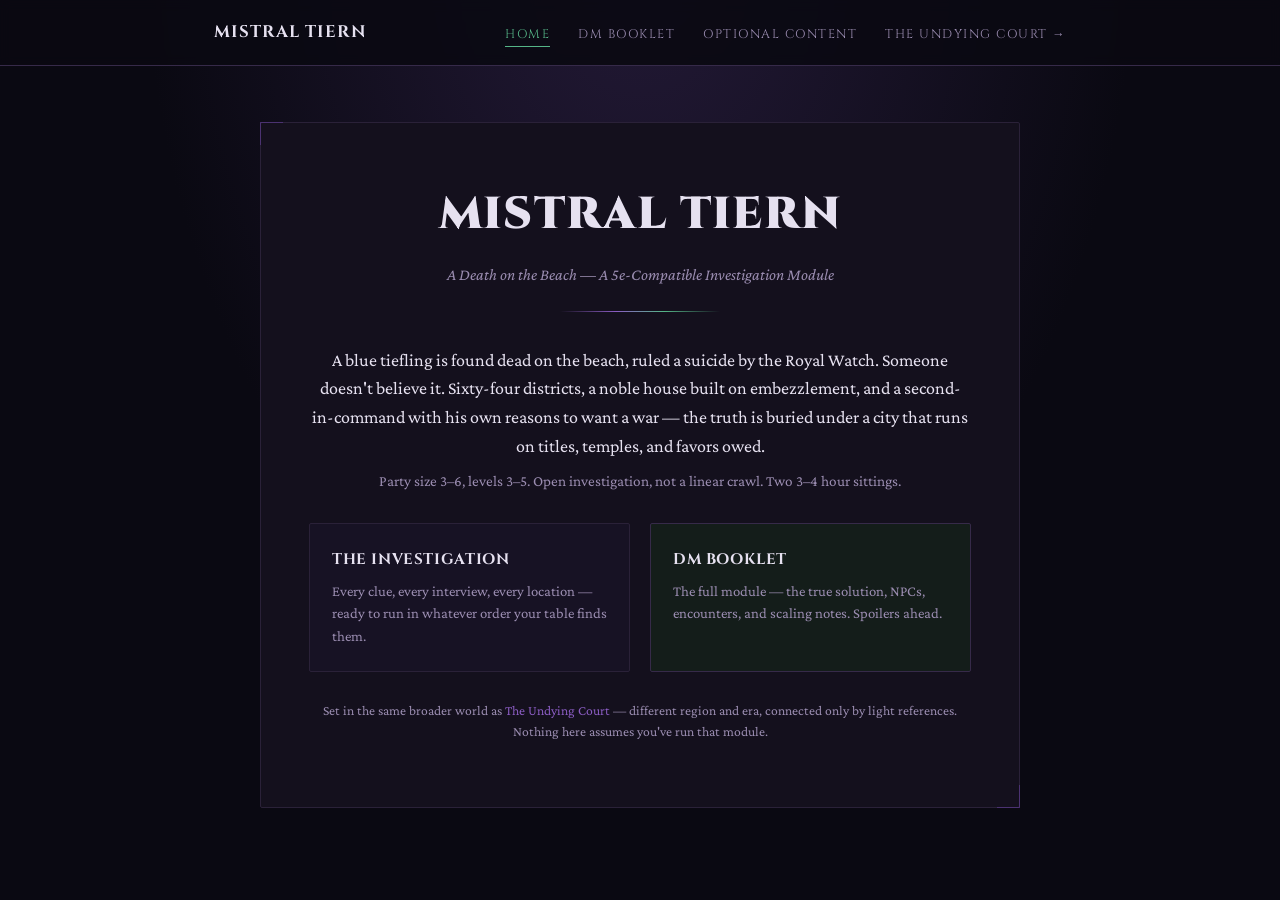
==== commit e2e0f8f7: "Edit from Llyn Edit" ====
--- a/booklet.html
+++ b/booklet.html
@@ -1,887 +1,60 @@
 <!DOCTYPE html>
 <html lang="en">
 <head>
-<meta charset="UTF-8">
-<title>DM Booklet &mdash; Mistral Tiern</title>
-<meta name="viewport" content="width=device-width, initial-scale=1">
-<link rel="preconnect" href="https://fonts.googleapis.com">
-<link href="https://fonts.googleapis.com/css2?family=Cinzel:wght@500;700;900&family=Crimson+Pro:ital,wght@0,400;0,500;0,600;1,400&display=swap" rel="stylesheet">
-<link rel="stylesheet" href="../assets/style.css">
+  <meta charset="UTF-8">
+  <title>Mistral Tiern</title>
+  <meta name="viewport" content="width=device-width, initial-scale=1">
+  <link rel="preconnect" href="https://fonts.googleapis.com">
+  <link href="https://fonts.googleapis.com/css2?family=Cinzel:wght@500;700;900&family=Crimson+Pro:ital,wght@0,400;0,500;0,600;1,400&display=swap" rel="stylesheet">
+  <link rel="stylesheet" href="style.css">
 </head>
 <body>
   <nav class="site-nav">
     <div class="nav-inner">
-      <a href="../index.html" class="nav-title">Mistral Tiern</a>
+      <a href="index.html" class="nav-title">Mistral Tiern</a>
       <ul class="nav-links">
-        <li><a href="../index.html">Home</a></li>
-        <li><a href="gate.html" class="active">DM Booklet</a></li>
-        <li><a href="../optional-content.html">Optional Content</a></li>
+        <li><a href="index.html" class="active">Home</a></li>
+        <li><a href="gate.html">DM Booklet</a></li>
+        <li><a href="optional-content.html">Optional Content</a></li>
+        <li><a href="https://sith-belegarth.github.io/Undying-Court/">The Undying Court &rarr;</a></li>
       </ul>
     </div>
   </nav>
 
   <div class="center-wrap">
-  <div class="sheet wide">
+    <div class="sheet">
 
-    <header>
-      <h1>DM Booklet</h1>
-      <div class="subtitle">Mistral Tiern &mdash; A Death on the Beach</div>
-      <div class="rule"></div>
-    </header>
+      <header>
+        <h1>Mistral Tiern</h1>
+        <div class="subtitle">A Death on the Beach &mdash; A 5e-Compatible Investigation Module</div>
+        <div class="rule"></div>
+      </header>
 
-    <nav class="toc">
-      <div class="toc-title">Jump to</div>
-      <ul>
-        <li><a href="#setting-overview-the-city-state-of-mistral-tiern">Setting Overview</a></li>
-        <li><a href="#the-hook">The Hook</a></li>
-        <li><a href="#the-truth-full-solution-dm-only">The Truth (Full Solution)</a></li>
-        <li><a href="#investigation-scenes">Investigation Scenes</a></li>
-        <li><a href="#encounters">Encounters</a></li>
-        <li><a href="#npcs-shops-at-a-glance">NPCs &amp; Shops</a></li>
-        <li><a href="#side-quests-optional">Side Quests</a></li>
-        <li><a href="#scaling-notes">Scaling Notes</a></li>
-        <li><a href="#appendix-a-the-truth-one-page-summary">Appendix A: One-Page Summary</a></li>
-        <li><a href="#appendix-b-suggested-fixed-timeline-optional">Appendix B: Fixed Timeline</a></li>
-        <li><a href="#appendix-c-example-playthrough">Appendix C: Example Playthrough</a></li>
-        <li><a href="#appendix-d-undying-court-connections-optional">Appendix D: Undying Court Connections</a></li>
-        <li><a href="#appendix-e-feywild-side-quest-the-night-dancers-optional-in-progress-resolution-not-yet-finalized-see-below">Appendix E: The Night Dancers</a></li>
-      </ul>
-    </nav>
+      <div class="content">
+        <p style="text-align:center; max-width:680px; margin:0 auto 8px;">
+          A blue tiefling is found dead on the beach, ruled a suicide by the Royal Watch. Someone doesn't believe it. Sixty-four districts, a noble house built on embezzlement, and a second-in-command with his own reasons to want a war &mdash; the truth is buried under a city that runs on titles, temples, and favors owed.
+        </p>
+        <p class="dim" style="text-align:center; max-width:680px; margin:0 auto 30px;">
+          Party size 3&ndash;6, levels 3&ndash;5. Open investigation, not a linear crawl. Two 3&ndash;4 hour sittings.
+        </p>
 
-    <div class="content prose">
-<h1 id="mistral-tiern-a-death-on-the-beach">Mistral Tiern: A Death on the Beach</h1>
-<p><em>A 5e-Compatible Investigation Module</em></p>
-<p><strong>DM Eyes Only.</strong> This document contains the full module: the true solution, investigation scenes, NPCs, shops, and encounters. If you’re a player, stop reading — spoilers ahead.</p>
-<hr />
-<h2 id="how-to-use-this-booklet">How to Use This Booklet</h2>
-<p>This is a murder mystery run as an open investigation, not a linear dungeon crawl. The party can approach leads in almost any order, so this booklet is organized around <strong>locations and NPCs</strong> rather than a fixed sequence — read <strong>The Truth</strong> first so you always know what’s really going on underneath whatever the party happens to find first.</p>
-<div class="table-wrap"><table>
-<colgroup>
-<col style="width: 50%" />
-<col style="width: 50%" />
-</colgroup>
-<tbody>
-<tr class="odd">
-<td><strong>Party size</strong></td>
-<td>3–6, levels 3–5</td>
-</tr>
-<tr class="even">
-<td><strong>Session length</strong></td>
-<td>Two 3–4 hour sittings (a beach, a bridge, and a manor house’s worth of investigation, plus a final confrontation)</td>
-</tr>
-<tr class="odd">
-<td><strong>Tone</strong></td>
-<td>Noble-court intrigue. A staged suicide, an embezzlement scheme, a cover-up that keeps escalating as the killer cleans up loose ends.</td>
-</tr>
-</tbody>
-</table></div>
-<blockquote>
-<p><strong>Design Note.</strong> This module shares a broader world with <em>The Undying Court</em> (a separate one-shot) — different region and era, connected only by light references. See <strong>Appendix D: Undying Court Connections</strong> at the end of this booklet if you want to use that module’s fixer NPC here, or vice versa. Nothing below assumes you’ve read it.</p>
-</blockquote>
-<hr />
-<h2 id="setting-overview-the-city-state-of-mistral-tiern">Setting Overview: The City-State of Mistral Tiern</h2>
-<p>Mistral Tiern is divided into <strong>sixty-four districts</strong>, each overseen by a titled noble — Baronets for small or poor regions, up through Dukes for large or strategically important ones. Noble houses are responsible for their own territory; the royal house directly controls four neutral regions not claimed by any house, including the coastline. Temples answer only to their own hierarchy and the Crown — no noble house can supersede a temple’s authority within its walls.</p>
-<p><strong>Titles must be granted by the Crown</strong>, and every title comes with real financial obligations — land and businesses that must turn a profit or drain the holder dry. Lower titles (Baronet, Baron) have a reputation for corruption and high taxes precisely because they’re the hardest to make profitable. Holders can climb the ladder by purchasing parcels from bankrupt peers, through bribery, through <strong>sanctioned dueling</strong>, or through Crown-recognized service. This dueling custom matters for the mystery below — it’s the mechanism the killer is trying to exploit.</p>
-<h3 id="hierarchy-of-titles-notable-holders">Hierarchy of Titles (Notable Holders)</h3>
-<div class="table-wrap"><table>
-<colgroup>
-<col style="width: 50%" />
-<col style="width: 50%" />
-</colgroup>
-<thead>
-<tr class="header">
-<th>Title</th>
-<th>Holder</th>
-</tr>
-</thead>
-<tbody>
-<tr class="odd">
-<td>Queen</td>
-<td>Fiachra Brennus</td>
-</tr>
-<tr class="even">
-<td>Royal Consort</td>
-<td>Aetius Corvinian</td>
-</tr>
-<tr class="odd">
-<td>Crown Princess / Prince</td>
-<td>Circe Brennus / Aquila Brennus</td>
-</tr>
-<tr class="even">
-<td>Duke / Duchess</td>
-<td>Aderyn of House Buteonine / Enara of House Starling</td>
-</tr>
-<tr class="odd">
-<td>Marquis</td>
-<td>Caelestis of House Nighthawk / Wulfram of House Talon</td>
-</tr>
-<tr class="even">
-<td>Count / Countess</td>
-<td>Arnthor of House Tanager / Arnvid of House Pennate</td>
-</tr>
-<tr class="odd">
-<td>Baroness / Baron</td>
-<td>Astor of House Kestrel / Chelidon of House Passerine</td>
-</tr>
-<tr class="even">
-<td>Baronetess</td>
-<td><strong>Dame Prim of House Tiercel Avon</strong></td>
-</tr>
-<tr class="odd">
-<td>Knight (Baronet-tier)</td>
-<td>Sir Pathos of House Goshawk</td>
-</tr>
-</tbody>
-</table></div>
-<h3 id="banking-records">Banking &amp; Records</h3>
-<p>The <strong>Temple of Numismat</strong> functions as Mistral Tiern’s bank — warrior monks who hold coin on account, issue promissory notes, and manage transfers between cities. The <strong>Public Records office</strong> (accessible via talisman) holds addresses, titles, and employment history for residents — the party’s starting informant provides one.</p>
-<hr />
-<h2 id="the-hook">The Hook</h2>
-<p><strong>Read or paraphrase:</strong></p>
-<blockquote>
-<p>“Caro Tercelette was found dead on the beach by the Royal Watch. The Watch has ruled the death a suicide. If you investigate this death as a murder and find the person or people responsible, you will receive a payment of 20 gold each.”</p>
-</blockquote>
-<p>The informant’s letter includes Caro’s home address, the name of her bakery (<strong>Knead the Dough</strong>), and a <strong>talisman granting access to the city-state’s public records</strong>.</p>
-<p>Two equally good framings for who hires the party:</p>
-<ul>
-<li><strong>A member of the Watch</strong>, anonymously, who doesn’t believe the suicide ruling.</li>
-<li><strong>Zara Tercelette</strong>, Caro’s sister and a temple acolyte, who hires the party directly because she doesn’t believe her sister killed herself.</li>
-</ul>
-<p><strong>Insight DC 12+</strong> (on the informant, if met in person): this person carries themselves with more authority than their disguise suggests — a Knight, a Guard, or a temple official. Expensive boots, well broken in.</p>
-<hr />
-<h2 id="the-truth-full-solution-dm-only">The Truth (Full Solution — DM Only)</h2>
-<p>Read this before running anything. Nothing below is meant to be dumped on the players wholesale — it’s the ground truth the investigation scenes are built to reveal in pieces.</p>
-<ol type="1">
-<li><strong>Caro Tercelette</strong>, a blue tiefling, was formerly second-in-command of an “Organization” run out of House Tiercel Avon by <strong>Dame Prim</strong>, her Baronetess and close friend. The Organization is a profitable illegal side operation — black-market sales of restricted or stolen goods, run under cover of the legitimate holding. Caro left that life to become a baker at <strong>Knead the Dough</strong>, partnered with innkeeper <strong>Marlin Bolger</strong>.</li>
-<li>Separately, <strong>Dame Prim has been embezzling from her own house</strong>, helped by her accountant, <strong>Ignatius</strong> — who uses his lover <strong>Esryn’s</strong> name and signature on the paperwork without Esryn’s understanding of what he’s signing. This embezzlement plot is <strong>unconnected to the murder</strong> until the party’s investigation accidentally exposes both at once.</li>
-<li><strong>Sir Seccor</strong>, Prim’s new second-in-command, wants war and personal glory. He resents Caro — a former second who “abandoned” the Organization and yet still has Prim’s loyalty and affection.</li>
-<li>Caro had secretly become a <strong>Royal Watch informant</strong>, feeding Rhosyn Eida information on Prim’s household. Marlin, protective of Caro, convinced her to break up with her lover, <strong>Amara</strong>, who remained inside Seccor’s orbit.</li>
-<li><strong>Seccor seduces Amara</strong> after the breakup and uses her to lure Caro to a private meeting. Three of Seccor’s people — <strong>Terra, Cat, and Quinn</strong> — kill Caro and stage it as a suicide on the beach.</li>
-<li>Once Caro is dead, Seccor starts <strong>cleaning up loose ends</strong>: Amara is beaten to death and dumped under Crossroads Bridge, on neutral royal territory between House Tiercel Avon and House Goshawk. A bracelet snagged on her clothing (bought by Quinn, per the jeweler Orn) is the clue trail that leads back into Prim’s household.</li>
-<li>Seccor then kills <strong>Quinn</strong> too — another loose end who knows too much — and has the body <strong>dumped at Sir Pathos’s manor</strong> in House Goshawk. This is deliberate: a murder discovered on the border between two holdings is grounds for the Crown to sanction a <strong>duel or war</strong> between the two houses. That’s exactly what Seccor wants.</li>
-<li><strong>Dame Prim did not order Caro’s murder and does not know about it</strong> until the party (or events) inform her — her reaction is genuine shock, not performance. She <em>is</em> guilty of the embezzlement, and of protecting her people reflexively once she suspects something’s wrong.</li>
-<li><strong>Ignatius</strong>, arrested for the embezzlement, tries to bargain for a lighter sentence by naming names. His first claims — that <strong>Dame Prim personally ordered Caro’s murder</strong> — are <strong>lies</strong>, told to save himself by pointing at the most convenient target. Pressed further, he shifts to the truth: <strong>Seccor</strong> wanted the war, cut Ignatius out of the profits, and it was Seccor — not Prim — behind both killings.</li>
-</ol>
-<p><strong>The two crimes, kept straight:</strong> Prim is guilty of embezzlement (with Ignatius). Seccor is guilty of murder (Caro, Amara, Quinn) and of trying to manufacture a war by framing Sir Pathos. These threads can resolve independently — a party that exposes one without the other has done real, valid work, and you should let both endings land on their own if that’s how the table gets there.</p>
-<blockquote>
-<p><strong>Design Note.</strong> If your table wants a tidier ending, both threads collide naturally at <strong>House of Tiercel Avon</strong> (see Final Confrontation, below): the party arrives with evidence of both crimes at once, and Prim has to reckon with what her own second-in-command did in her name.</p>
-</blockquote>
-<hr />
-<h2 id="investigation-scenes">Investigation Scenes</h2>
-<p>These can be run in almost any order the party chooses. Each includes read-aloud framing and the roll-gated clues from the original notes, preserved as written.</p>
-<h3 id="beach-crime-scene">Beach Crime Scene</h3>
-<p>Caro’s body is slumped on the beach, vomit crusted over.</p>
-<p><strong>Investigation</strong> | DC | Find | |—|—| | — | Blue tiefling, visible on approach | | 14+ | Faint bruising on her wrists. A tattoo on her left arm, half-covered by a newer one | | 16+ | In her pockets: a narrow metal comb, a half-empty wineskin, a tinderbox, a full box of toothpicks | | 18+ | A toothpick fallen onto her right collar. A shallow nick on her throat | | 20+ | A scrap of paper reading “ended” or “finished” in Primordial, torn from another source, in her trousers |</p>
-<p><strong>Interviews (witnesses on the beach)</strong> - <strong>Celeste Green</strong>: passed three large, bulky figures — heard one nervously cracking his knuckles. Assumes all three were men by height and build. - <strong>Honeymooners</strong>: saw the tiefling at sunset extend her right arm fully, then drop it limply. - <strong>Mr. and Mrs. Potter</strong> (elderly): saw her after sunset, unmoving for half an hour, though her position seemed to have changed. Assumed she was drunk or asleep — odd that she didn’t react to mosquitoes.</p>
-<h3 id="victims-street">Victim’s Street</h3>
-<p>Unlit, litter-strewn, smells of urine.</p>
-<p><strong>Perception</strong> | DC | Find | |—|—| | 12+ | Jeoffrey, a nosy gnome neighbor, peeking out to watch | | 14+ | Jonny, a hooded rogue, selling something to a couple of older boys (poisons/potions from Enoki the alchemist) | | 18+ | Belladonna, a vampire, in a darkened archway, necking with a man |</p>
-<p><strong>Interviews (Persuasion)</strong> | DC | Find | |—|—| | 14+ | Jonny offers to sell potions; Belladonna asks for money; Jeoffrey grumbles and wants to be left alone | | 18+ | Any of them confirms a tiefling and the victim left together; Jonny offers poisons; Belladonna offers seduction for blood | | 20+ | Jeoffrey: the other tiefling had her hood up, bright hair and horns visible, looked female and small. Jonny: she arrived moments after the temple acolyte left, and the two left together soon after. Belladonna: one of the tieflings returned alone later that evening |</p>
-<h3 id="victims-home">Victim’s Home</h3>
-<p>Shared with Caro’s sister Zara. <strong>Perception DC 12+</strong> from outside: a woman crying. Door is AC 12, HP 10 — <strong>Thieves’ Tools DC 12+</strong> picks it.</p>
-<p><strong>Investigation</strong> | DC | Find | |—|—| | 12+ | An empty jar labeled “savings” on the bedside table, beside a statue of Zara’s deity. Two vials of poison in the top drawer, one half-empty | | 14+ | A journal hidden in the back of a drawer, two years of entries — poetry, recipes, work schedule, budget | | 16+ | Three empty slots in Zara’s jewelry box | | 18+ | An empty hook in Zara’s room — something’s missing | | 20+ | Realization: without someone who’s been in here before, you won’t know exactly what’s gone |</p>
-<h3 id="interview-zara-tercelette-persuasion">Interview: Zara Tercelette (Persuasion)</h3>
-<div class="table-wrap"><table>
-<colgroup>
-<col style="width: 50%" />
-<col style="width: 50%" />
-</colgroup>
-<thead>
-<tr class="header">
-<th>DC</th>
-<th>Find</th>
-</tr>
-</thead>
-<tbody>
-<tr class="odd">
-<td>12+</td>
-<td>Caro disavowed Dame Prim and left the knighthood to become a baker. The innkeeper next door is a close friend</td>
-</tr>
-<tr class="even">
-<td>16+</td>
-<td>Missing brooch, missing bangle, missing ruby earrings from the jewelry box</td>
-</tr>
-<tr class="odd">
-<td>18+</td>
-<td>Missing bag — a distinctive bright blue bag with silver ornamentation</td>
-</tr>
-<tr class="even">
-<td>20+</td>
-<td>Missing shoes — fancy dress shoes Caro wore to visit their grandmother</td>
-</tr>
-<tr class="odd">
-<td>22+</td>
-<td>Missing trinket — an oversized coin, a two-year charity award from the temple</td>
-</tr>
-<tr class="even">
-<td>24+</td>
-<td>The savings jar should be half-full of silver, copper, even a little gold</td>
-</tr>
-</tbody>
-</table></div>
-<h3 id="half-way-inn-knead-the-dough-marlin-bolger">Half-Way Inn &amp; Knead the Dough (Marlin Bolger)</h3>
-<p>Attached buildings; Marlin owns both and became Caro’s business partner. He won’t speak ill of the dead.</p>
-<p><strong>Interview (Persuasion)</strong> | DC | Find | |—|—| | 12+ | Marlin warned Amara off after the breakup; Amara kept coming around threatening to win Caro back. Amara spent time at the <strong>Tipsy Tankard</strong> | | 14+ | Dame Prim visited the bakery, then had lunch with Caro at the Inn — Marlin overheard Prim offer Caro her old position back. Retainers kept trying, on and off, then stopped | | 16+ | <em>(If shown the bracelet from Amara’s body)</em> Marlin recognizes it — bought from Orn’s shop, Gleam and Glow, by one of Prim’s knights, <strong>Sir Quinn</strong>. Quinn frequents the Tipsy Tankard | | 18+ | <em>(If they’ve met Ignatius and Esryn)</em> Rhosyn mentions Ignatius has been arrested for fraud |</p>
-<h3 id="serpents-stein-aryte-bartender">Serpent’s Stein (Aryte, bartender)</h3>
-<p>A dim tavern with terrariums of snakes. Two drunk patrons (Ronald Montagu, Gavin Fenwick) may interrupt conversation by wrestling near the hearth. Barmaid Wixlee is also present. Low-yield scene — mostly color and a place to overhear rumors.</p>
-<h3 id="temple-of-numismat">Temple of Numismat</h3>
-<p>Warrior monks who run the city’s banking. Confirms Zara’s employment as an acolyte here (also discoverable via Public Records, DC 14+, below). Learning she was sent home after news of Caro’s “suicide” is free information.</p>
-<h3 id="public-records-via-the-talisman">Public Records (via the talisman)</h3>
-<p><strong>Investigation</strong> | DC | Find | |—|—| | 12+ | Caro’s address, within House Kestral’s holdings. Zara listed as roommate | | 14+ | Zara is an acolyte of the Temple of Numismat | | 16+ | Caro is a <strong>former Knight of House Tiercel Avon</strong>, previously in service to Dame Prim |</p>
-<blockquote>
-<p><strong>Complication.</strong> Shortly after using the Public Records talisman, the party is mugged (see <strong>Encounter: Street Toughs</strong>, below) and the talisman is stolen if you want to force a reason for Rhosyn Eida to get involved early — a member of the Watch, she’ll investigate the mugging and quietly agree to help the party unofficially, while telling them not to report the talisman missing (they weren’t supposed to have it).</p>
-</blockquote>
-<h3 id="crossroads-bridge-amaras-body">Crossroads Bridge (Amara’s Body)</h3>
-<p>Found by Rhosyn Eida. A purple tiefling — no cloak, no ID, no bag, no boots.</p>
-<p><strong>Investigation / Medicine</strong> | DC | Find | |—|—| | 12+ | Clearly beaten to death | | 14+ | Tears in earlobes, no earrings. Bruising on throat and mouth. Hemorrhaging in eyes | | 16+ | Decomposition suggests death roughly a day prior — around the time the party may have been speaking with Dame Prim | | 18+ | A broken bracelet caught on her clothing (ties to Quinn — see Half-Way Inn, above) |</p>
-<p><strong>Rhosyn Eida</strong> confirms the victim is <strong>Amara Faulkner</strong>, Caro’s ex, and that her death may be connected — while officially having to maintain the suicide ruling. She pays the party 20 gold for progress so far.</p>
-<h3 id="interview-rhosyn-eida-persuasion">Interview: Rhosyn Eida (Persuasion)</h3>
-<div class="table-wrap"><table>
-<colgroup>
-<col style="width: 50%" />
-<col style="width: 50%" />
-</colgroup>
-<thead>
-<tr class="header">
-<th>DC</th>
-<th>Find</th>
-</tr>
-</thead>
-<tbody>
-<tr class="odd">
-<td>12+</td>
-<td>Caro had a change of heart about the Organization’s politics and taxes, wanted out</td>
-</tr>
-<tr class="even">
-<td>14+</td>
-<td>Caro turned informant, feeding Rhosyn intel on Prim and her retainers. Caro had a genuine moral code</td>
-</tr>
-<tr class="odd">
-<td>16+</td>
-<td>Caro pitied Amara for being caught in political intrigue. Both Rhosyn and Marlin discouraged that relationship</td>
-</tr>
-</tbody>
-</table></div>
-<h3 id="interview-dame-prim-persuasion-insight">Interview: Dame Prim (Persuasion + Insight)</h3>
-<div class="table-wrap"><table>
-<colgroup>
-<col style="width: 50%" />
-<col style="width: 50%" />
-</colgroup>
-<thead>
-<tr class="header">
-<th>DC</th>
-<th>Find</th>
-</tr>
-</thead>
-<tbody>
-<tr class="odd">
-<td>12+</td>
-<td>Caro was seeing Amara before disavowing the knighthood; after the breakup, Amara stayed close to Sir Seccor</td>
-</tr>
-<tr class="even">
-<td>14+</td>
-<td>Prim insists Amara is harmless and incapable of murder, protective of her own household</td>
-</tr>
-<tr class="odd">
-<td>16+</td>
-<td>Prim accuses <strong>Sir Pathos of Goshawk</strong> of sending men to kill Caro — insists her own people are loyal</td>
-</tr>
-</tbody>
-</table></div>
-<div class="table-wrap"><table>
-<colgroup>
-<col style="width: 50%" />
-<col style="width: 50%" />
-</colgroup>
-<thead>
-<tr class="header">
-<th>Insight DC</th>
-<th>Read</th>
-</tr>
-</thead>
-<tbody>
-<tr class="odd">
-<td>12+</td>
-<td>Prim’s face goes stony at news of the murder — she genuinely didn’t know</td>
-</tr>
-<tr class="even">
-<td>14+</td>
-<td>She’s posturing about loyalty, but there’s a seed of doubt underneath it</td>
-</tr>
-<tr class="odd">
-<td>16+</td>
-<td>If she learns one of her own went behind her back, heads will literally roll</td>
-</tr>
-</tbody>
-</table></div>
-<h3 id="history-public-records-background-on-the-houses">History: Public Records (Background on the Houses)</h3>
-<div class="table-wrap"><table>
-<colgroup>
-<col style="width: 50%" />
-<col style="width: 50%" />
-</colgroup>
-<thead>
-<tr class="header">
-<th>DC</th>
-<th>Find</th>
-</tr>
-</thead>
-<tbody>
-<tr class="odd">
-<td>12+</td>
-<td>Prim is only 2nd-generation Baronetess. Twenty retainers, mostly knights. Her region has shrunk — many retainers would sacrifice for more territory and influence (context for Seccor’s ambition)</td>
-</tr>
-<tr class="even">
-<td>14+</td>
-<td>Prim’s mother was disabled in a duel over territory; her father jailed for corruption. Prim was raised by her grandmother, regent until Prim came of age at 17</td>
-</tr>
-<tr class="odd">
-<td>16+</td>
-<td>Prim has undisclosed personal investments co-owned with Ignatius and Esryn — separate from the Baronet holdings</td>
-</tr>
-<tr class="even">
-<td>12+ (2nd check)</td>
-<td>A murder on neutral territory between two Baronet holdings is grounds for the Crown to rule a challenge was issued — answerable by battle or duel</td>
-</tr>
-<tr class="odd">
-<td>14+</td>
-<td>Sir Pathos’s younger brother was once attacked after a date; he couldn’t identify his attackers (a loose, deniable thread — not part of the main solution, but a believable rumor Prim’s people might repeat to muddy the water)</td>
-</tr>
-<tr class="even">
-<td>16+</td>
-<td>Sir Seccor was investigated for assaulting his mother; his own sister, a Royal Watch member, stopped the assault and reported him</td>
-</tr>
-</tbody>
-</table></div>
-<h3 id="tipsy-tankard-beko-bartender">Tipsy Tankard (Beko, bartender)</h3>
-<p><strong>Interview (Persuasion)</strong> | DC | Find | |—|—| | 12+ | Beko rents rooms upstairs to Quinn’s mother, Ary. Quinn lives there too, and hasn’t been seen in two days — unusual | | 14+ | Ary is currently at work as a maidservant for House Talon |</p>
-<p><strong>Upstairs — Investigation</strong> | DC | Find | |—|—| | 12+ | A distinctive bright blue bag with silver ornamentation — Zara’s missing bag | | 14+ | Inside: a pair of cheap, gaudy earrings, still bloodstained |</p>
-<h3 id="house-of-goshawk-quinns-body">House of Goshawk (Quinn’s Body)</h3>
-<p>A gash across the throat; blood-soaked winter blanket beneath the body.</p>
-<p><strong>Investigation</strong> | DC | Find | |—|—| | 12+ | Deep throat wound, blood dried into the blanket | | 14+ | No splatter — far too little blood on the blanket for the visible wound. The body was killed elsewhere and staged here. Pockets empty; boots old and worn | | 16+ | Old bruising on swollen knuckles. Pierced left ear, no earring |</p>
-<p><strong>Interview: Sir Pathos (Persuasion)</strong> | DC | Find | |—|—| | 12+ | He wouldn’t kill a knight of another holding and leave the body for his own mother to find | | 14+ | If Tiercel Avon wants a fight over this, they’ll get one — his family’s been disrespected |</p>
-<h3 id="goblins-armpit-underdark-tavern">Goblin’s Armpit (Underdark Tavern)</h3>
-<p>Reached via the Underdark (see <strong>Encounter: Underdark</strong>, below, for the journey). Run by <strong>Balor Laughingfang</strong>.</p>
-<p><strong>Interview (Persuasion)</strong> | DC | Find | |—|—| | 12+ | Amara hasn’t shown up for work in a week — fired if the party finds her. She’s been hanging around Sir Seccor lately | | 18+ | Gavin or Jonny both know who sells every poison in the district |</p>
-<h3 id="manor-of-ignatius-and-esryn">Manor of Ignatius and Esryn</h3>
-<p>A nicer holding than most the party has seen. <strong>Esryn</strong> answers the door.</p>
-<p><strong>Interview: Esryn (Persuasion + Insight)</strong> | Persuasion DC | Find | |—|—| | 12+ | Most of his income covers household expenses | | 14+ | “What investments? I’m just a dancer” | | 16+ | Iggy handles all the budgets and accounting | | 18+ | Esryn signs where Ignatius tells him to, without reading |</p>
-<p>Insight 12+: Esryn’s world is falling apart at the discovery of his lover’s betrayal.</p>
-<p><strong>Interview: Ignatius (Persuasion + Insight)</strong> | Persuasion DC | Find | |—|—| | 12+ | Claims his excommunication is a misunderstanding, “just a rough patch” | | 14+ | Claims he’s only trying to get them back on their feet | | 16+ | Claims to be “hardly even acquaintances” with Prim |</p>
-<p>Insight 14+: he was clearly playing on Esryn’s hopes to gain his trust and income. Insight 16+: he isn’t surprised to hear about the murders.</p>
-<p><strong>Return Visit — Investigation</strong> (after Esryn kicks Ignatius out and allows a search) | DC | Find | |—|—| | 12+ | Ignatius’s appointment book — meets Prim once a month | | 14+ | A secret compartment behind a painting (Thieves’ Tools DC 12+ to open): an accounting book matching deposit dates to Prim’s meetings, plus a talisman to a Temple of Numismat box that should hold 3,000 platinum | | 16+ | Deposits have been shrinking over recent months |</p>
-<h3 id="royal-tower-jail-ignatiuss-bargain">Royal Tower Jail — Ignatius’s Bargain</h3>
-<p>Ignatius, arrested, offers information to lighten his sentence.</p>
-<p><strong>Persuasion, with Insight called out where flagged</strong> | DC | Find | Insight | |—|—|—| | 12+ | “Dame Prim ordered the murder of Caro… she wants a larger holding.” | <strong>Lie (Insight DC 12+ catches it)</strong> | | 14+ | “Dame Prim talked about dumping something at Sir Pathos’s feet. I advised against it.” | <strong>Lie (Insight DC 12+ catches it)</strong> | | 16+ | Prim started cutting him out. Seccor was afraid Caro would return to the House if there was a war; Prim always wanted her back | True | | 18+ | “<strong>Sir Seccor</strong> talked about dumping something at Pathos’s feet. I advised against it.” | True — this is the real confession, once the lie about Prim collapses |</p>
-<blockquote>
-<p><strong>Running this scene.</strong> Let the Insight checks do real work here — a party that catches the lies at 12+/14+ and keeps pushing gets the true confession at 16+/18+. A party that stops at the first answer walks away believing Prim ordered the murders, which is a legitimate (if wrong) place for the story to go if that’s where your table lands.</p>
-</blockquote>
-<hr />
-<h2 id="encounters">Encounters</h2>
-<h3 id="street-toughs">Street Toughs</h3>
-<p>Three bandits mistake the party for wandering tourists.</p>
-<p><strong>Crack (Thug), x3</strong> — AC 11, HP 50, STR 15 (+2). Multiattack: two melee. Mace +4 to hit, 5 (1d6+2) bludgeoning. Heavy Crossbow +2 to hit, 5 (1d10) piercing. Pack Tactics. CR 1/2 (100 XP each).</p>
-<p><em>Loot:</em> 12 sp total, a mace, a heavy crossbow, a scimitar.</p>
-<h3 id="underdark-en-route-to-goblins-armpit">Underdark (En Route to Goblin’s Armpit)</h3>
-<p>A gargoyle statue blocks a narrow passage (<strong>Strength DC 15+</strong> to move it). Beyond: <strong>2x Myconid Sprout</strong>, <strong>1x Quaggoth Spore Servant</strong>, <strong>1x Grick</strong>. Use SRD stat blocks as-is.</p>
-<p><em>Treasure (hidden chest):</em> 1,120 sp, 110 gp, 5 art pieces (25 gp each), 2x Potion of Healing, a Driftglobe, and a Spell Scroll of Find Steed.</p>
-<h3 id="pick-the-thief">Pick the Thief</h3>
-<p>A DC 12+ Perception check (14+ to catch the act) spots a pickpocket working the crowd. Same stat block as Crack, above, but Dagger (+4 to hit, 1d4+2 piercing) instead of mace/crossbow. Rhosyn intervenes if the party doesn’t (“Nice to see you again, Pick”) — a light beat, not required combat.</p>
-<h3 id="final-confrontation-house-of-tiercel-avon">Final Confrontation: House of Tiercel Avon</h3>
-<p>Returning here with accusations turns hostile. <strong>Dame Prim</strong> and <strong>Sir Seccor</strong> fight alongside their knights if the party pushes the confrontation to violence. They’re built from two different SRD blocks, lightly reskinned, so the fight reads as two different people rather than a mirror match.</p>
-<p><strong>Sir Seccor — reskinned SRD Knight.</strong> The aggressor, fighting because he started this and has nothing left to lose.</p>
-<div class="table-wrap"><table>
-<colgroup>
-<col style="width: 50%" />
-<col style="width: 50%" />
-</colgroup>
-<thead>
-<tr class="header">
-<th>Stat</th>
-<th>Value</th>
-</tr>
-</thead>
-<tbody>
-<tr class="odd">
-<td>AC</td>
-<td>18 (plate)</td>
-</tr>
-<tr class="even">
-<td>HP</td>
-<td>52 (8d8+16)</td>
-</tr>
-<tr class="odd">
-<td>Speed</td>
-<td>30 ft.</td>
-</tr>
-<tr class="even">
-<td>STR / DEX / CON / INT / WIS / CHA</td>
-<td>16(+3) / 11(0) / 14(+2) / 11(0) / 11(0) / 15(+2)</td>
-</tr>
-<tr class="odd">
-<td>CR</td>
-<td>3 (700 XP)</td>
-</tr>
-</tbody>
-</table></div>
-<p><strong>Multiattack.</strong> Two melee attacks. <strong>Greatsword.</strong> +5 to hit, 10 (2d6+3) slashing. <strong>Heavy Crossbow.</strong> +2 to hit, range 100/400 ft., 5 (1d10) piercing. <strong>Leadership</strong> (Recharge 5–6). For 1 minute, Seccor can utter a battle cry as a bonus action; each nearby ally who can hear him may add 1d4 to one attack roll or saving throw before the start of his next turn.</p>
-<p><strong>Dame Prim — reskinned SRD Veteran, “The Duelist.”</strong> Fighting to protect her house and her people, not because she’s guilty of the murders — she’s a trained duelist first (the title system’s dueling custom runs in her family), not a battlefield killer. Reflavor her shortsword as a rapier.</p>
-<div class="table-wrap"><table>
-<colgroup>
-<col style="width: 50%" />
-<col style="width: 50%" />
-</colgroup>
-<thead>
-<tr class="header">
-<th>Stat</th>
-<th>Value</th>
-</tr>
-</thead>
-<tbody>
-<tr class="odd">
-<td>AC</td>
-<td>17 (splint)</td>
-</tr>
-<tr class="even">
-<td>HP</td>
-<td>58 (9d8+18)</td>
-</tr>
-<tr class="odd">
-<td>Speed</td>
-<td>30 ft.</td>
-</tr>
-<tr class="even">
-<td>STR / DEX / CON / INT / WIS / CHA</td>
-<td>16(+2) / 13(+1) / 14(+2) / 10(0) / 11(0) / 16(+3)</td>
-</tr>
-<tr class="odd">
-<td>CR</td>
-<td>3 (700 XP)</td>
-</tr>
-</tbody>
-</table></div>
-<p><strong>Multiattack.</strong> Two melee attacks, or two ranged attacks. <strong>Rapier (Duelist’s Blade).</strong> +5 to hit, 7 (1d8+3) piercing — treat as a shortsword mechanically. <strong>Heavy Crossbow.</strong> +3 to hit, range 100/400 ft., 6 (1d10+1) piercing.</p>
-<blockquote>
-<p><strong>Scaling Note.</strong> Both blocks above are full SRD-strength (CR 3 each) — a real Deadly fight for a 3-player, level 3 party if both are pressed to their full stat blocks at once. For a softer confrontation (or a lower-level table), drop Seccor’s AC to 11 (leather instead of plate) and Prim’s to 13 (studded leather), or simply have Prim’s knights hold back while she attempts to talk first — she has more reason to want this resolved without bloodshed than Seccor does.</p>
-</blockquote>
-<p><em>Treasure:</em> Level up. 9 gems (100 gp each), 400 cp, 6,000 sp, 1,300 gp, 170 pp. The Crown offers the party knighthoods if they take up the Tiercel Avon holdings — no one else currently wants a Baronet title this troubled.</p>
-<blockquote>
-<p><strong>Multiple Endings.</strong> This doesn’t have to end in combat. A party that’s built a strong enough case (the Ignatius confession, the bracelet, the staged blood evidence at Goshawk) can bring this to the Crown as an accusation instead — Seccor stands trial or duels for his crimes, Prim faces separate consequences for the embezzlement, and the “final confrontation” becomes a tense negotiation instead of a fight. Both are valid endings; let the party’s evidence decide which one you run.</p>
-</blockquote>
-<hr />
-<h2 id="npcs-shops-at-a-glance">NPCs &amp; Shops at a Glance</h2>
-<p>Full price lists and detailed descriptions for each of these are preserved in the original campaign notes if you want to hand out an itemized shop list — the essentials are below for quick reference during play.</p>
-<div class="table-wrap"><table>
-<colgroup>
-<col style="width: 33%" />
-<col style="width: 33%" />
-<col style="width: 33%" />
-</colgroup>
-<thead>
-<tr class="header">
-<th>Location</th>
-<th>Keeper</th>
-<th>Notes</th>
-</tr>
-</thead>
-<tbody>
-<tr class="odd">
-<td>Half-Way Inn</td>
-<td>Marlin Bolger (Halfling)</td>
-<td>Attached to Knead the Dough; key witness, protective of Caro’s memory</td>
-</tr>
-<tr class="even">
-<td>Knead the Dough</td>
-<td>Marlin Bolger</td>
-<td>Caro’s bakery; closed and dark since her death</td>
-</tr>
-<tr class="odd">
-<td>Serpent’s Stein</td>
-<td>Aryte Yehgutmay (Lizardfolk)</td>
-<td>Snake-themed tavern; barmaid Wixlee, rowdy regulars</td>
-</tr>
-<tr class="even">
-<td>Gleam and Glow</td>
-<td>Orn (Wood Elf — secretly a silver dragon)</td>
-<td>Jeweler; identifies the bracelet clue</td>
-</tr>
-<tr class="odd">
-<td>Tipsy Tankard</td>
-<td>Beko (Half-Orc)</td>
-<td>Amara’s old haunt; Quinn’s residence upstairs</td>
-</tr>
-<tr class="even">
-<td>Goblin’s Armpit</td>
-<td>Balor Laughingfang (Orc)</td>
-<td>Underdark tavern; Amara’s workplace</td>
-</tr>
-<tr class="odd">
-<td>The Ponderous Page</td>
-<td>Mattiana Lightfoot (Gnome)</td>
-<td>Bookshop/library; Sage the fey cat</td>
-</tr>
-<tr class="even">
-<td>Hart Strings Archery</td>
-<td>Flint Bowman (Human)</td>
-<td>Bows, crossbows, ammunition</td>
-</tr>
-<tr class="odd">
-<td>Whittler’s Pallet</td>
-<td>Morir Took (Halfling)</td>
-<td>Carpentry, chests, “boats for sale”</td>
-</tr>
-<tr class="even">
-<td>Out of Time Cafe</td>
-<td>Gwyneira Gentry — goes by several names (Eladrin)</td>
-<td>PC-owned café; unsettling atmosphere; side quest hook. Like most Eladrin, she never gives her true name — see note below</td>
-</tr>
-<tr class="odd">
-<td>Totty’s Drop Potions</td>
-<td>Peabody O. Tion (Dwarf) + Totty (pixie)</td>
-<td>Herbalism and alchemy supplies</td>
-</tr>
-<tr class="even">
-<td>Sheep Prices Livestock</td>
-<td>Caleb Brocken (Werewolf)</td>
-<td>Animals, stabling, feed</td>
-</tr>
-<tr class="odd">
-<td>Ode and Ary’s General Goods</td>
-<td>Vorunt (Halfling)</td>
-<td>General adventuring gear</td>
-</tr>
-<tr class="even">
-<td>Under Cover Scriptorium</td>
-<td>Loella Starflower (High Elf)</td>
-<td>Spell scrolls</td>
-</tr>
-<tr class="odd">
-<td>The Needled Gnome</td>
-<td>Nire (Gnome)</td>
-<td>Fine clothing</td>
-</tr>
-<tr class="even">
-<td>Temple of Numismat</td>
-<td>—</td>
-<td>City bank; Zara’s temple</td>
-</tr>
-<tr class="odd">
-<td>Temple of Deneir</td>
-<td>Rose Blackburn (Human)</td>
-<td>Side quest: recover a stolen locket</td>
-</tr>
-<tr class="even">
-<td>Temple of Savras</td>
-<td>Rizzacrae (Gobling)</td>
-<td>Side quest: deliver a sealed box to Kikkit</td>
-</tr>
-</tbody>
-</table></div>
-<blockquote>
-<p><strong>Lore Note: Lycanthropy in Mistral Tiern.</strong> The curse can be deliberately taken on — wear a wolfskin cloak and belt for twenty-eight days and nights starting on a full moon, then drink a special beer brewed from water collected from wolves’ pawprints, on the next full moon. It also runs in bloodlines: a family’s seventh-born child is always born witch or werewolf, and <strong>House Talon</strong> (which keeps ravens) names itself godparent to every seventh son born within its holdings. This isn’t incidental — House Talon’s own head, <strong>Marquis Balen Wulfram</strong>, is himself a werewolf, and his mother and former regent, <strong>Lady Lendri Thorn</strong>, is a Lythari (an elven lycanthropic shapeshifter) originally from the Feywild. Werewolf bloodlines in this setting trace back to the Harz Mountains north of the city, where the first werewolves were created as soldiers in service to witches — a history that eventually turned into open war between witches, werewolves, and a vampire clutch, which the werewolves won. Useful color for <strong>Caleb Brocken</strong>, above (note the shared surname with House Talon’s current footman, Sandulf Brocken — not a coincidence). See the separate <em>Hexenderwulfes</em> sequel notes (unfinished draft) for the full story this lore was building toward.</p>
-</blockquote>
-<blockquote>
-<p><strong>Lore Note: The Out of Time Cafe’s Barista.</strong> She’s gone by Gwyneira Gentry, Eiragwyn, and Siarad Serenlaw (“Enna” to those who know her better) at different points — treat this as deliberate, not a continuity error. Eladrin don’t give out their true names, and a fey running a shop literally called Out of Time, with a portal mirror as its centerpiece, is exactly the kind of person who’d wear a different name for different customers or different days. A DM can play this straight (she genuinely introduces herself differently each visit) or reveal it as a plot point later (someone who’s spoken to her three times under three names starts to notice).</p>
-</blockquote>
-<hr />
-<h2 id="side-quests-optional">Side Quests (Optional)</h2>
-<p>These aren’t connected to the murder — pull them out if you want breathing room between investigation beats, or cut them entirely without losing anything.</p>
-<ul>
-<li><strong>Goldbringer’s Daughter.</strong> Dawali Goldbringer, a dwarf searching for his missing daughter, offers 50 gp for help — but the map he’s using (a cursed <em>Magical Map of Ineptitude</em>) is worthless and actively misleading. Play for comedy or tragedy as your table prefers.</li>
-<li><strong>Temple of Deneir.</strong> Rose Blackburn wants a stolen family locket recovered from Cloud Shadow, a black tabaxi rogue with one white foot.</li>
-<li><strong>Temple of Savras.</strong> Rizzacrae asks the party to deliver a sealed bronze box (do not open it) to a goblin contact, Kikkit, in the mountains near Tuite Thorp.</li>
-</ul>
-<hr />
-<h2 id="scaling-notes">Scaling Notes</h2>
-<div class="table-wrap"><table>
-<colgroup>
-<col style="width: 50%" />
-<col style="width: 50%" />
-</colgroup>
-<thead>
-<tr class="header">
-<th>Situation</th>
-<th>Suggested Adjustment</th>
-</tr>
-</thead>
-<tbody>
-<tr class="odd">
-<td>Small party (3), low level (3)</td>
-<td>Run as written. The final confrontation and the Underdark encounter are the difficulty spikes to watch.</td>
-</tr>
-<tr class="even">
-<td>Large party (5–6), any level</td>
-<td>Add a second knight to the final confrontation (reuse Rhosyn’s stat block, reskinned) to keep the action economy honest.</td>
-</tr>
-<tr class="odd">
-<td>Any size, higher level (4–5)</td>
-<td>Raise interview/investigation DCs by 1–2 across the board — the clue structure holds up fine, it’s the numbers that go stale. Let Ignatius’s jail scene stay at listed DCs; it’s meant to be gettable.</td>
-</tr>
-<tr class="even">
-<td>Table wants more combat</td>
-<td>The Underdark route to Goblin’s Armpit can be expanded with additional short encounters; the Street Toughs and Pick the Thief scenes can both be run as forced encounters rather than avoidable ones.</td>
-</tr>
-<tr class="odd">
-<td>Table wants less combat</td>
-<td>The final confrontation converts cleanly to a negotiation/trial scene (see Multiple Endings, above) if the party builds a strong enough case beforehand.</td>
-</tr>
-</tbody>
-</table></div>
-<hr />
-<h2 id="appendix-a-the-truth-one-page-summary">Appendix A: The Truth, One-Page Summary</h2>
-<p>For your own quick reference at the table:</p>
-<p><strong>Prim</strong> embezzles, with <strong>Ignatius</strong> (using <strong>Esryn’s</strong> signature) → <strong>Seccor</strong> wants war and resents <strong>Caro</strong> → Caro is a Watch informant, breaks up with <strong>Amara</strong> → Seccor seduces Amara, uses her to lure Caro → <strong>Terra, Cat, Quinn</strong> kill Caro, staged as suicide → Seccor kills <strong>Amara</strong> (loose end; bracelet clue points to Quinn) → Seccor kills <strong>Quinn</strong> (loose end), dumps body at Goshawk to frame <strong>Sir Pathos</strong> and provoke a war → party investigation exposes the embezzlement (Ignatius/Prim) and, separately, the murders (Seccor) → <strong>Ignatius</strong>, arrested, lies about Prim first, then gives up Seccor when pushed.</p>
-<hr />
-<h2 id="appendix-b-suggested-fixed-timeline-optional">Appendix B: Suggested Fixed Timeline (Optional)</h2>
-<p>The investigation is written to unfold whenever the party triggers each discovery — that’s the default, and it works well for a party that pokes around and follows leads at its own pace. If your table wants a firmer structure (or you want NPCs to react in real time whether or not the party’s paying attention), use this fixed timeline instead. Nothing here changes the clues themselves — only when each body is found and each courier arrives.</p>
-<div class="table-wrap"><table>
-<colgroup>
-<col style="width: 50%" />
-<col style="width: 50%" />
-</colgroup>
-<thead>
-<tr class="header">
-<th>Day</th>
-<th>Events</th>
-</tr>
-</thead>
-<tbody>
-<tr class="odd">
-<td><strong>Day 1</strong></td>
-<td>Hook delivered at dawn. Beach crime scene. Victim’s Street, Victim’s Home, interview with Zara. Half-Way Inn / Knead the Dough / Serpent’s Stein. (Optional: Street Toughs encounter en route to the victim’s home, if you want the talisman stolen and Rhosyn drawn in early.)</td>
-</tr>
-<tr class="even">
-<td><strong>Day 2</strong></td>
-<td>Courier delivers news of Amara’s body at Crossroads Bridge. Investigate the scene, interview Rhosyn. Follow the bracelet clue to Half-Way Inn (if not already visited) and to Dame Prim. Public Records history checks. Tipsy Tankard — interview Beko, search upstairs.</td>
-</tr>
-<tr class="odd">
-<td><strong>Day 3</strong></td>
-<td>Courier delivers news of Quinn’s body at House of Goshawk. Investigate the scene, interview Sir Pathos.</td>
-</tr>
-<tr class="even">
-<td><strong>Day 4</strong></td>
-<td>Underdark journey to Goblin’s Armpit (gargoyle door, fungal creatures, treasure). Interview Balor. First visit to the Manor of Ignatius and Esryn.</td>
-</tr>
-<tr class="odd">
-<td><strong>Day 5</strong></td>
-<td>Return visit to Esryn; search the manor; Ignatius reported and arrested. Royal Tower Jail interview with Ignatius the same afternoon.</td>
-</tr>
-<tr class="even">
-<td><strong>Day 6</strong></td>
-<td>Final Confrontation at House of Tiercel Avon (or the negotiated/trial ending, if the party’s case is strong enough).</td>
-</tr>
-</tbody>
-</table></div>
-<blockquote>
-<p><strong>Running it this way.</strong> Each courier arrives whether or not the party has finished the previous day’s leads — that’s the point of a fixed timeline, and it can create real pressure if the party is still working through Day 1 when the Day 2 courier shows up. If that pressure doesn’t suit your table, treat the days above as a soft suggestion and let discoveries slip a day rather than stacking two couriers on top of each other.</p>
-</blockquote>
-<hr />
-<h2 id="appendix-c-example-playthrough">Appendix C: Example Playthrough</h2>
-<p>A trimmed record of one table’s route through this material — useful for pacing reference, not a script to follow. Names below (Kaun, Vinny, Ross) are that table’s specific characters.</p>
-<p>After finding the bakery closed, the party checked the <strong>Serpent’s Stein</strong> next door, talking to bartender Aryte amid two drunk regulars wrestling by the hearth. From there, <strong>Half-Way Inn</strong>: Marlin confirmed his business partnership with Caro and directed them toward Zara at the Temple of Numismat, where they learned she’d been sent home after news of the “suicide.” En route to the sisters’ home, the party was mugged — one character killed, the Public Records talisman stolen. Rhosyn Eida arrived, assigned a local knight (Ross) to investigate the mugging, and that knight ended up unofficially helping with the Caro case too, on the condition the stolen talisman was never reported.</p>
-<p>Ross and the survivor searched Caro and Zara’s home, finding the empty savings jar, the poison vials, the hidden journal, and the missing items from Zara’s room. They tracked Amara to the <strong>Tipsy Tankard</strong>, where Beko redirected them to the <strong>Goblin’s Armpit</strong> in the Underdark, with directions through the tunnels.</p>
-<p>The next morning, a second letter arrived: a body under Crossroads Bridge. It was Amara, beaten to death — Rhosyn confirmed the connection and paid the party 20 gold for their progress, while officially maintaining the suicide ruling.</p>
-<p>The party then went to <strong>Half-Way Inn</strong> again and learned about the bracelet (tying to Quinn), checked <strong>Tipsy Tankard</strong> upstairs (finding Zara’s stolen bag and bloodstained earrings), and were interrupted by a third letter: Quinn’s body, found at <strong>House of Goshawk</strong>. The staging (too little blood for the wound) tipped them off that Quinn was killed elsewhere.</p>
-<p>A detour into the Underdark for Goblin’s Armpit produced a side encounter (gargoyle door, fungal creatures, a treasure chest) before reaching Balor, who confirmed Amara’s absence from work and pointed toward Seccor. The party then pursued the <strong>Ignatius/Esryn embezzlement thread</strong> as a separate lead — searching the manor, finding the accounting book and Numismat talisman, and helping Esryn report Ignatius to the Watch. Once jailed, Ignatius offered his bargain: blaming Prim first (caught as a lie on Insight), then giving up the true confession implicating Seccor.</p>
-<hr />
-<h2 id="appendix-d-undying-court-connections-optional">Appendix D: Undying Court Connections (Optional)</h2>
-<p>If you’re running <em>The Undying Court</em> in the same campaign, its pregens can appear here as cameo NPCs without any changes to this module’s plot:</p>
-<ul>
-<li><strong>Sarthos Kain</strong> (aging tiefling scholar/fixer, secretly Zhentarim) is written as a Mistral Tiern resident — he fits naturally as an information broker the party can pay for a lead, or as color in the Serpent’s Stein or Ponderous Page.</li>
-<li><strong>Belladonna</strong>, already a vampire NPC on Caro’s street, is a loose thread you can tie to <em>Undying Court</em>’s vampire queen Seraphyne if you want a longer campaign connecting the two modules’ undead politics — nothing here requires it.</li>
-</ul>
-<p>Neither connection affects the murder investigation; both are optional color for DMs running both modules together.</p>
-<hr />
-<h2 id="appendix-e-feywild-side-quest-the-night-dancers-optional-in-progress-resolution-not-yet-finalized-see-below">Appendix E: Feywild Side Quest — The Night Dancers (Optional, IN PROGRESS — resolution not yet finalized, see below)</h2>
-<p>A <em>Twelve Dancing Princesses</em> riff — reframed here with nine Eladrin princesses and a nasty twist. Fully standalone; nothing below connects to the murder investigation. Entry point is the <strong>Out of Time Cafe</strong> (see NPCs &amp; Shops), already in the main location list.</p>
-<blockquote>
-<p><strong>What’s organized vs. what’s still yours to decide.</strong> The material below is faithfully structured from your notes — hook, encounters, NPC roster, rewards. What’s <em>not</em> here is a stated resolution: what the party needs to actually prove, and what happens once they do. See the callout at the end for the open questions before you run this.</p>
-</blockquote>
-<h3 id="the-hook-1">The Hook</h3>
-<p>The <strong>Out of Time Cafe</strong>, run by a barista who goes by <strong>Gwyneira Gentry</strong> (or Eiragwyn, or Siarad — she never gives the same name twice; see the Lore Note under NPCs &amp; Shops) — an Eladrin with delicate stag horns woven with flowering vines — is full of mismatched mechanical timepieces, none showing the same time. A full-length antique gilded mirror serves as the shop’s centerpiece — and a portal.</p>
-<p><strong>Read or paraphrase:</strong></p>
-<blockquote>
-<p>You stumble through the gilded antique mirror into a sun-dappled meadow, bordered on one side by thick dark woods and on the other by hundred-foot-tall hedges. An elaborate dais rises at the meadow’s center. A well-dressed <strong>Summer Eladrin prince</strong>, crowned in gold and surrounded by elven knights, presides over a crowd of fey — gnomes, satyrs, pixies, centaurs.</p>
-<p>A <strong>Winter Eladrin knight</strong> kneels before him, face stoic, as the prince announces: <em>“This knight has failed in his quest and must suffer the agreed-upon price. He is to be imprisoned with the others until someone solves the mystery of my daughters’ slippers.”</em></p>
-<p>Behind you, the mirror is gone. No portal, no way back. The only paths out of the meadow are through the frightening dark forest, or through the single entrance to a hundred-foot hedge maze. The crowd falls silent, then follows the condemned knight into the maze, toward its center. You have nowhere else to go but after them.</p>
-</blockquote>
-<p>The party is trapped until they solve the mystery themselves — the failed knight isn’t the first to be imprisoned this way (“the others”).</p>
-<h3 id="the-nine-princesses-and-their-secret-princes">The Nine Princesses (and Their Secret Princes)</h3>
-<p>Each night, each princess slips away to dance with a “prince” — in truth, each of the nine “princes” is a devil in disguise. Their names (Abraxas, Moloc, Leviath) are corruptions of real fiends (Molech, Leviathan). The imp and lemure encounters below are their entourage.</p>
-<table style="width:100%;">
-<colgroup>
-<col style="width: 16%" />
-<col style="width: 16%" />
-<col style="width: 16%" />
-<col style="width: 16%" />
-<col style="width: 16%" />
-<col style="width: 16%" />
-</colgroup>
-<thead>
-<tr class="header">
-<th>Princess</th>
-<th>Season</th>
-<th>Archetype</th>
-<th>CHA</th>
-<th>Personality</th>
-<th>Prince (Devil)</th>
-</tr>
-</thead>
-<tbody>
-<tr class="odd">
-<td>Meleri</td>
-<td>Autumn</td>
-<td>Arcanist (3rd-lvl Wizard)</td>
-<td>11</td>
-<td>Stockpiles fine food and drink; can’t stand doing without</td>
-<td>Abraxas</td>
-</tr>
-<tr class="even">
-<td>Teganeira (“Tegan”)</td>
-<td>Winter</td>
-<td>Acolyte (3rd-lvl Cleric)</td>
-<td>12</td>
-<td>Fatalistic — “the worst case is the most likely case”</td>
-<td>Archon</td>
-</tr>
-<tr class="odd">
-<td>Arianrhod (“Ari”)</td>
-<td>Spring</td>
-<td>Acolyte (3rd-lvl Cleric)</td>
-<td>13</td>
-<td>Enthusiastic even about chores; falls for a pretty face instantly, forgets just as fast</td>
-<td>Haxthausen</td>
-</tr>
-<tr class="even">
-<td>Mignon</td>
-<td>Summer</td>
-<td>Militia (fighter/scout)</td>
-<td>14</td>
-<td>Stands tall and strong so others can lean on her</td>
-<td>Hesse</td>
-</tr>
-<tr class="odd">
-<td>Rhosllyn</td>
-<td>Autumn</td>
-<td>Arcanist (3rd-lvl Wizard)</td>
-<td>15</td>
-<td>Generous to a fault — gives until she has nothing left for herself</td>
-<td>Paderborn</td>
-</tr>
-<tr class="even">
-<td>Braith</td>
-<td>Winter</td>
-<td>Acolyte (3rd-lvl Cleric)</td>
-<td>16</td>
-<td>Fatalistic, same as Teganeira</td>
-<td>Moloc</td>
-</tr>
-<tr class="odd">
-<td>Llyndolyn</td>
-<td>Spring</td>
-<td>Acolyte (3rd-lvl Cleric)</td>
-<td>17</td>
-<td>Enthusiastic, same as Arianrhod</td>
-<td>Leviath</td>
-</tr>
-<tr class="even">
-<td>Isolde</td>
-<td>Summer</td>
-<td>Militia (fighter/scout)</td>
-<td>18</td>
-<td>Stands tall and strong, same as Mignon</td>
-<td>Munster</td>
-</tr>
-<tr class="odd">
-<td>Terys</td>
-<td>Spring</td>
-<td>Minstrel (3rd-lvl Bard)</td>
-<td>19</td>
-<td>Youngest and most beautiful of the nine; loves music, overdoes everything</td>
-<td>Vanth</td>
-</tr>
-</tbody>
-</table></div>
-<p><strong>Shared archetype stat blocks</strong> (each princess uses one of these four, varying only in CHA and cosmetic detail — see table above):</p>
-<ul>
-<li><strong>Arcanist</strong> (Meleri, Rhosllyn) — AC 14 (mage armor), HP 16, 3rd-level wizard. Quarterstaff +2 to hit, 3 (1d6) bludgeoning. Cantrips: Friends, True Strike, Dancing Lights. 1st level: Fog Cloud, Detect Magic, Thunderwave, Illusory Script, Mage Armor. 2nd level: Phantasmal Force.</li>
-<li><strong>Acolyte</strong> (Teganeira, Arianrhod, Braith, Llyndolyn) — AC 11, HP 19, 3rd-level cleric. Mace +3 to hit, 1d6+1 bludgeoning. Cantrips: Chill Touch, Guidance, Thaumaturgy. 1st level: Faerie Fire, Disguise Self, Cure Wounds, Divine Favor, Guiding Bolt. 2nd level: Hold Person, Augury. Carries a Potion of Healing and Healer’s Kit.</li>
-<li><strong>Militia</strong> (Mignon, Isolde) — AC 13 (leather), HP 19. Javelin +5 to hit, 1d6+3 piercing (thrown 30/120). Dagger +5 to hit, 1d4+3 piercing (thrown 20/60). Pack Tactics-style “Strength in Numbers”; disadvantage on WIS/INT/CHA saves if isolated from allies.</li>
-<li><strong>Minstrel</strong> (Terys, unique) — AC 13, HP 16, 3rd-level bard. Scimitar +5 to hit, 1d6+3 slashing (finesse). Cantrips: Vicious Mockery, Minor Illusion, Message. 1st level: Detect Magic, Disguise Self, Cure Wounds, Comprehend Languages. 2nd level: Enthrall, Detect Thoughts, Locate Animals or Plants. High renown — can often talk her way to free room and board.</li>
-</ul>
-<p>All nine share <strong>Eladrin racial features</strong>: Fey Step (bonus action teleport 30 ft., 1/short or long rest), Shifting Seasons (a season-linked at-will cantrip that changes with each rest), Fey Ancestry (advantage vs. charm, immune to magical sleep), Darkvision 60 ft., Trance, Keen Senses (Perception proficiency), and weapon training with longsword/shortsword/shortbow/longbow.</p>
-<h3 id="encounters-1">Encounters</h3>
-<p><strong>Imp</strong> — 2 ft. tall, red-skinned, bat wings, poisonous stinger tail. HP 10. (Use SRD Imp stats for attacks/abilities.)</p>
-<p><strong>Lemure</strong> — Man-sized blob of molten, stinking flesh, permanent expression of anguish. HP 7. (Use SRD Lemure stats.)</p>
-<p><strong>Redcap</strong> — AC 12 (leather), HP 7–30 (scale to party), Speed 25 ft. STR 18 (+4) DEX 13 (+1) CON 18 (+4) INT 10 (+0) WIS 12 (+1) CHA 9 (-1). Skills: Athletics +6, Perception +3. Multiattack: three attacks with a wicked sickle (+6 to hit, 9/2d4+4 slashing). <em>Iron Boots</em>: disadvantage on Stealth while moving. <em>Outsized Strength</em>: counts as Medium while grappling; no disadvantage from heavy weapons. <em>Ironbound Pursuit</em>: moves up to its speed toward a visible creature and kicks — DC 14 Dex save or take 20 (3d10+4) bludgeoning and fall prone.</p>
-<p><strong>Cervine Fey</strong> — A once-worshipped fae spirit, shapeshifts between a red or white deer and a woman with a deer’s face, eyes like frosted glass, straw-yellow hair. Herds local deer as “cattle,” choosing which are taken by hunters. Encountered at a liminal threshold (flickering lights, blue twilight) — heading toward an unseen ocean whose waves can be heard but not placed. A distant white light in the fog invites the party to follow; doing so fills them with dread rather than reward. Best used as an atmospheric wandering encounter, not a fight.</p>
-<h3 id="rewards-everwood-awards">Rewards: Everwood Awards</h3>
-<p>70 gp value each — a magical tattoo, an Instrument of Bardic Inspiration, or an Instrument of Rest.</p>
-<p><strong>Magical Tattoos</strong> (each is a permanent, no-attunement magic item applied directly to skin):</p>
-<div class="table-wrap"><table>
-<colgroup>
-<col style="width: 50%" />
-<col style="width: 50%" />
-</colgroup>
-<thead>
-<tr class="header">
-<th>Tattoo</th>
-<th>Effect</th>
-</tr>
-</thead>
-<tbody>
-<tr class="odd">
-<td>Triskele/Trinacria</td>
-<td>Grants a Fairy Friend companion (see below)</td>
-</tr>
-<tr class="even">
-<td>Trident/Trisula</td>
-<td>Bonus action each turn, usable only for Dash, Disengage, or Hide</td>
-</tr>
-<tr class="odd">
-<td>[Item-shaped tattoo]</td>
-<td>Double proficiency in that item’s associated skill (e.g., a glove tattoo → double proficiency Sleight of Hand)</td>
-</tr>
-<tr class="even">
-<td>Flaming Sword</td>
-<td>Once/day bonus action Rage (as the Barbarian feature)</td>
-</tr>
-<tr class="odd">
-<td>Chimera</td>
-<td>Twice/long rest, action to shapeshift into a beast you’ve seen before</td>
-</tr>
-<tr class="even">
-<td>Shield Knot</td>
-<td>Unarmored AC = 10 + DEX + CON</td>
-</tr>
-<tr class="odd">
-<td>Solomon’s Knot</td>
-<td>+1 AC while wearing armor</td>
-</tr>
-<tr class="even">
-<td>Bow and Arrow</td>
-<td>+2 to attack rolls with ranged weapons</td>
-</tr>
-<tr class="odd">
-<td>Two Crossed Rapiers</td>
-<td>+2 damage with a single one-handed melee weapon, no other weapon wielded</td>
-</tr>
-<tr class="even">
-<td>Two Daggers</td>
-<td>Add ability modifier to damage on the second attack of two-weapon fighting</td>
-</tr>
-</tbody>
-</table></div>
-<p><strong>Fey Favor: Fairy Friend.</strong> A small/tiny fey-beast companion, +2 WIS and +2 INT above its base stat block. Add your proficiency bonus to its AC, attack/damage rolls, and proficient saves/skills; HP is the higher of its normal maximum or 4× your level. Roll 1d10 on the <strong>Fairly Odd Table</strong> for a cosmetic-to-mechanical quirk (glittering skin, hollow bones with a speed boost but bludgeoning vulnerability, a second layer of teeth granting a bite attack, bark-like AC 16 skin, immunity to Sleep, advantage vs. charm, etc. — full table preserved in your original notes). If the companion dies or is dismissed, roll 1d20: a 20 returns it immediately, a 1 takes a year and a day, anything else is 1d4 days — and it may return in a new beast form (reroll the Fairly Odd Table).</p>
-<blockquote>
-<p><strong>Open Questions — Your Call.</strong> Before running this, a few things aren’t nailed down in the notes I have, and I didn’t want to invent plot on your behalf: - <strong>What does “solving the mystery” actually require?</strong> Catching a princess in the act, following one through the maze, confronting the fey king directly, or something else? - <strong>What happens once it’s solved?</strong> Does the imprisoned knight go free? Do the princesses face consequences, or the devils? Does the party get to leave through the maze’s far end, or does the mirror simply reopen? - <strong>Is this always winnable</strong>, or is there a version where the party ends up imprisoned too, joining “the others”?</p>
-<p>Happy to draft a resolution once you’ve got a take on these — or if you have further notes on how the table actually ended it, send those over and I’ll fold them in instead of guessing.</p>
-</blockquote>
-<hr />
-<p><em>Draft. Adapted from campaign notes for general DM use.</em></p>
+        <div class="landing-links">
+          <a class="big-link" href="gate.html">
+            <div class="big-link-title">The Investigation</div>
+            <div class="big-link-desc">Every clue, every interview, every location &mdash; ready to run in whatever order your table finds them.</div>
+          </a>
+          <a class="big-link dm-link" href="gate.html">
+            <div class="big-link-title">DM Booklet</div>
+            <div class="big-link-desc">The full module &mdash; the true solution, NPCs, encounters, and scaling notes. Spoilers ahead.</div>
+          </a>
+        </div>
+
+        <p class="dim" style="text-align:center; max-width:680px; margin:28px auto 0; font-size:0.85rem;">
+          Set in the same broader world as <a href="https://sith-belegarth.github.io/Undying-Court/">The Undying Court</a> &mdash; different region and era, connected only by light references. Nothing here assumes you've run that module.
+        </p>
+      </div>
+
     </div>
   </div>
-  </div>
 </body>
-</html>
+</html>
--- a/style.css
+++ b/style.css
@@ -0,0 +1,391 @@
+/* ==========================================================================
+   Mistral Tiern — site stylesheet
+   Palette: black / royal purple / verdigris green
+   Structure mirrors The Undying Court's stylesheet by design — same
+   markup, same type pairing — only the palette and one signature
+   flourish (the split rule, below) differ.
+   ========================================================================== */
+
+:root {
+  --bg: #0a0912;
+  --bg-vignette: radial-gradient(ellipse at 50% -10%, #241a38 0%, #0a0912 55%);
+  --sheet-bg: #14101d;
+  --sheet-border: #2a2138;
+  --line: #362a49;
+
+  --purple: #5a3a8a;
+  --purple-bright: #8a5cc2;
+  --green: #3f8f68;
+  --green-bright: #55b587;
+
+  --text: #e6e1f0;
+  --text-dim: #9a8cb0;
+  --text-faint: #6b5f82;
+
+  --font-display: "Cinzel", serif;
+  --font-body: "Crimson Pro", serif;
+
+  --radius: 2px;
+}
+
+* { box-sizing: border-box; }
+
+html { scroll-behavior: smooth; }
+
+body {
+  margin: 0;
+  min-height: 100vh;
+  background: var(--bg-vignette);
+  background-color: var(--bg);
+  color: var(--text);
+  font-family: var(--font-body);
+  font-size: 18px;
+  line-height: 1.6;
+  -webkit-font-smoothing: antialiased;
+}
+
+a { color: var(--purple-bright); text-decoration: none; }
+a:hover { color: var(--green-bright); }
+a:focus-visible, button:focus-visible {
+  outline: 2px solid var(--green-bright);
+  outline-offset: 3px;
+}
+
+/* -------------------------------- Nav ---------------------------------- */
+
+.site-nav {
+  border-bottom: 1px solid var(--line);
+  background: rgba(10, 9, 18, 0.9);
+  backdrop-filter: blur(6px);
+  position: sticky;
+  top: 0;
+  z-index: 10;
+}
+
+.nav-inner {
+  max-width: 900px;
+  margin: 0 auto;
+  padding: 18px 24px;
+  display: flex;
+  align-items: center;
+  justify-content: space-between;
+  flex-wrap: wrap;
+  gap: 12px;
+}
+
+.nav-title {
+  font-family: var(--font-display);
+  font-weight: 700;
+  letter-spacing: 0.06em;
+  font-size: 1.05rem;
+  color: var(--text);
+  text-transform: uppercase;
+}
+.nav-title:hover { color: var(--green-bright); }
+
+.nav-links {
+  list-style: none;
+  display: flex;
+  gap: 28px;
+  margin: 0;
+  padding: 0;
+}
+
+.nav-links a {
+  font-family: var(--font-display);
+  font-size: 0.78rem;
+  letter-spacing: 0.12em;
+  text-transform: uppercase;
+  color: var(--text-dim);
+  padding-bottom: 3px;
+  border-bottom: 1px solid transparent;
+}
+
+.nav-links a:hover,
+.nav-links a.active {
+  color: var(--green-bright);
+  border-bottom-color: var(--green-bright);
+}
+
+/* ------------------------------- Layout --------------------------------- */
+
+.center-wrap {
+  display: flex;
+  justify-content: center;
+  padding: 56px 20px 80px;
+}
+
+.sheet {
+  width: 100%;
+  max-width: 760px;
+  background: var(--sheet-bg);
+  border: 1px solid var(--sheet-border);
+  border-radius: var(--radius);
+  padding: 56px 48px 64px;
+  position: relative;
+}
+
+/* corner flourishes — purple this time, echoing Undying Court's red ones */
+.sheet::before,
+.sheet::after {
+  content: "";
+  position: absolute;
+  width: 22px;
+  height: 22px;
+  border: 1px solid var(--purple);
+  opacity: 0.7;
+}
+.sheet::before { top: -1px; left: -1px; border-right: none; border-bottom: none; }
+.sheet::after { bottom: -1px; right: -1px; border-left: none; border-top: none; }
+
+header { text-align: center; }
+
+header h1 {
+  font-family: var(--font-display);
+  font-weight: 900;
+  font-size: clamp(2rem, 5vw, 2.8rem);
+  letter-spacing: 0.03em;
+  margin: 0 0 12px;
+  color: var(--text);
+  text-transform: uppercase;
+}
+
+.subtitle {
+  font-family: var(--font-body);
+  font-style: italic;
+  color: var(--text-dim);
+  font-size: 1.02rem;
+  margin-bottom: 22px;
+}
+
+/* Signature element: a split rule, purple fading to green — the two
+   crimes running in parallel through the mystery, visualized as a
+   single line that changes color rather than a plain divider. */
+.rule {
+  width: 160px;
+  height: 1px;
+  margin: 0 auto 34px;
+  background: linear-gradient(
+    90deg,
+    transparent,
+    var(--purple-bright) 35%,
+    var(--green-bright) 65%,
+    transparent
+  );
+}
+
+.content p { color: var(--text); }
+
+.content .dim { color: var(--text-dim); font-size: 0.95rem; }
+
+/* ---------------------------- Landing links ------------------------------ */
+
+.landing-links {
+  display: grid;
+  grid-template-columns: 1fr 1fr;
+  gap: 20px;
+  margin-top: 12px;
+}
+
+@media (max-width: 620px) {
+  .landing-links { grid-template-columns: 1fr; }
+  .sheet { padding: 40px 26px 48px; }
+}
+
+.big-link {
+  display: block;
+  border: 1px solid var(--sheet-border);
+  background: #171224;
+  border-radius: var(--radius);
+  padding: 24px 22px;
+  transition: border-color 0.2s ease, transform 0.2s ease, background 0.2s ease;
+}
+
+.big-link:hover {
+  border-color: var(--purple);
+  background: #1c1729;
+  transform: translateY(-2px);
+}
+
+.big-link-title {
+  font-family: var(--font-display);
+  font-weight: 700;
+  letter-spacing: 0.04em;
+  text-transform: uppercase;
+  font-size: 0.95rem;
+  color: var(--text);
+  margin-bottom: 8px;
+}
+
+.big-link:hover .big-link-title { color: var(--purple-bright); }
+
+.big-link-desc {
+  font-size: 0.92rem;
+  color: var(--text-dim);
+  line-height: 1.5;
+}
+
+/* the DM booklet card leans green instead of purple on hover — a subtle
+   cue that this is the "other side" of the investigation */
+.big-link.dm-link { border-color: var(--line); background: #141d1a; }
+.big-link.dm-link:hover {
+  border-color: var(--green-bright);
+  background: #16221d;
+}
+.big-link.dm-link:hover .big-link-title { color: var(--green-bright); }
+
+/* status badge for in-progress content */
+.status-badge {
+  display: inline-block;
+  font-family: var(--font-display);
+  font-size: 0.68rem;
+  letter-spacing: 0.1em;
+  text-transform: uppercase;
+  padding: 3px 8px;
+  border: 1px solid var(--green);
+  color: var(--green-bright);
+  border-radius: var(--radius);
+  margin-left: 8px;
+  vertical-align: middle;
+}
+
+/* ------------------------------- Prose ----------------------------------- */
+/* Styling for the rendered DM booklet content (converted from Markdown). */
+
+.sheet.wide { max-width: 980px; }
+
+.prose h1 { display: none; } /* page already has its own <h1> in the header */
+
+.prose h2 {
+  font-family: var(--font-display);
+  font-size: 1.5rem;
+  letter-spacing: 0.02em;
+  color: var(--text);
+  margin: 48px 0 18px;
+  padding-bottom: 10px;
+  border-bottom: 1px solid var(--line);
+}
+
+.prose h2:first-child { margin-top: 0; }
+
+.prose h3 {
+  font-family: var(--font-display);
+  font-size: 1.1rem;
+  letter-spacing: 0.02em;
+  color: var(--purple-bright);
+  margin: 32px 0 12px;
+}
+
+.prose p { margin: 0 0 16px; color: var(--text); }
+
+.prose strong { color: var(--text); font-weight: 600; }
+
+.prose em { color: var(--text-dim); }
+
+.prose ul, .prose ol { margin: 0 0 16px; padding-left: 24px; }
+.prose li { margin-bottom: 6px; }
+
+.prose a { border-bottom: 1px solid currentColor; }
+
+.prose hr {
+  border: none;
+  height: 1px;
+  background: var(--line);
+  margin: 40px 0;
+}
+
+.prose blockquote {
+  margin: 20px 0;
+  padding: 14px 20px;
+  border-left: 3px solid var(--green);
+  background: #131826;
+  color: var(--text-dim);
+  font-size: 0.95rem;
+}
+
+.prose blockquote p:last-child { margin-bottom: 0; }
+
+.prose blockquote strong:first-child { color: var(--green-bright); }
+
+.table-wrap { overflow-x: auto; margin: 0 0 20px; }
+
+.prose table {
+  border-collapse: collapse;
+  width: 100%;
+  font-size: 0.92rem;
+}
+
+.prose th, .prose td {
+  border: 1px solid var(--line);
+  padding: 8px 12px;
+  text-align: left;
+  vertical-align: top;
+}
+
+.prose th {
+  font-family: var(--font-display);
+  font-size: 0.75rem;
+  letter-spacing: 0.06em;
+  text-transform: uppercase;
+  color: var(--green-bright);
+  background: #131826;
+}
+
+.prose tr:nth-child(even) td { background: rgba(255, 255, 255, 0.015); }
+
+.prose code {
+  font-family: monospace;
+  background: #1c1729;
+  border: 1px solid var(--line);
+  border-radius: 2px;
+  padding: 1px 5px;
+  font-size: 0.88em;
+  color: var(--text);
+}
+
+/* Table of contents */
+
+.toc {
+  border: 1px solid var(--sheet-border);
+  background: #131320;
+  border-radius: var(--radius);
+  padding: 20px 24px;
+  margin-bottom: 40px;
+}
+
+.toc-title {
+  font-family: var(--font-display);
+  font-size: 0.78rem;
+  letter-spacing: 0.12em;
+  text-transform: uppercase;
+  color: var(--text-dim);
+  margin-bottom: 12px;
+}
+
+.toc ul {
+  list-style: none;
+  margin: 0;
+  padding: 0;
+  columns: 2;
+  column-gap: 24px;
+}
+
+.toc li { margin-bottom: 6px; break-inside: avoid; }
+
+.toc a {
+  font-size: 0.9rem;
+  color: var(--text-dim);
+}
+.toc a:hover { color: var(--green-bright); }
+
+@media (max-width: 620px) {
+  .toc ul { columns: 1; }
+}
+
+/* --------------------------- Reduced motion ------------------------------ */
+
+@media (prefers-reduced-motion: reduce) {
+  html { scroll-behavior: auto; }
+  .big-link { transition: none; }
+  .big-link:hover { transform: none; }
+}
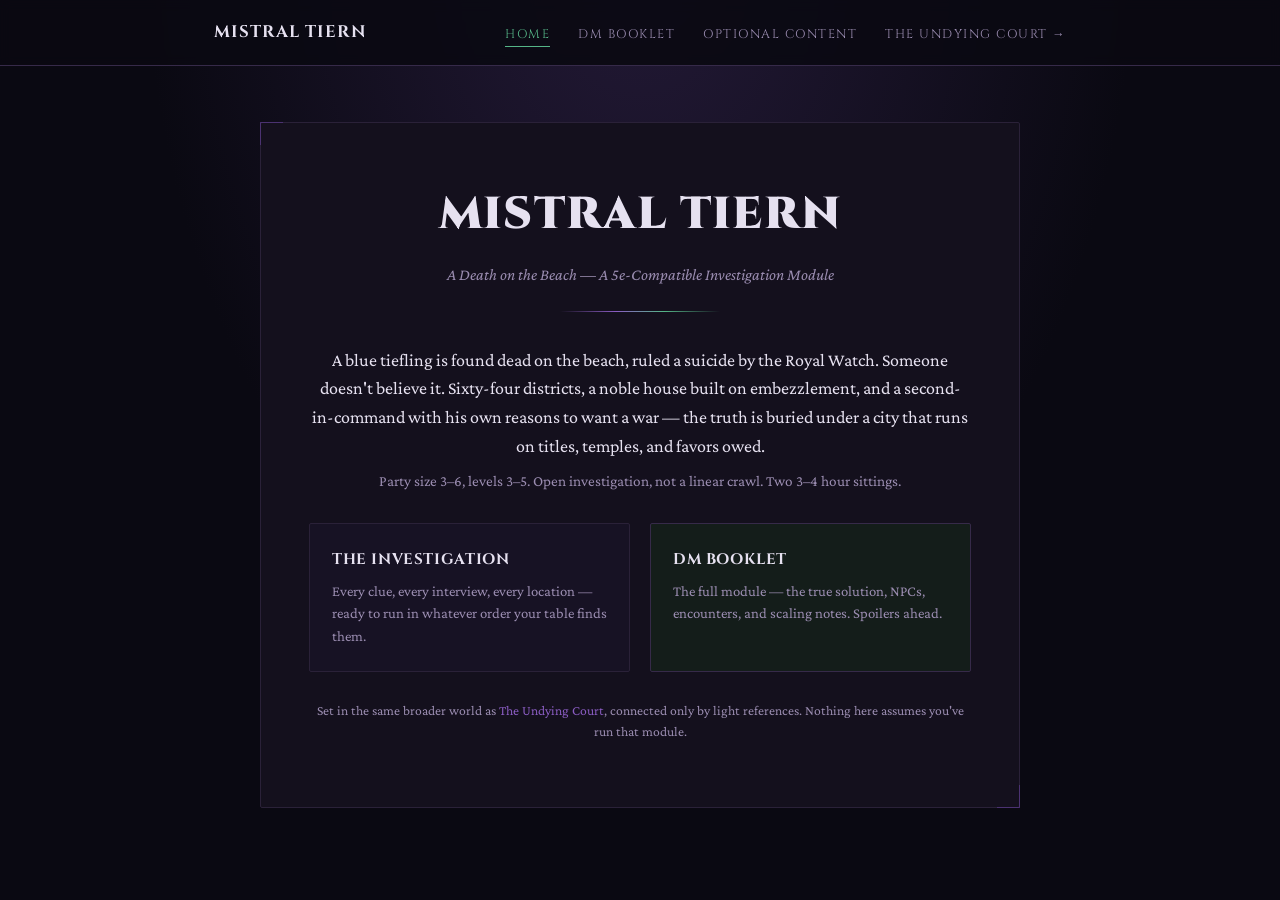
==== commit 5a6ac00e: "Edit from Llyn Edit" ====
--- a/booklet.html
+++ b/booklet.html
@@ -50,7 +50,7 @@
         </div>
 
         <p class="dim" style="text-align:center; max-width:680px; margin:28px auto 0; font-size:0.85rem;">
-          Set in the same broader world as <a href="https://sith-belegarth.github.io/Undying-Court/">The Undying Court</a> &mdash; different region and era, connected only by light references. Nothing here assumes you've run that module.
+          Set in the same broader world as <a href="https://sith-belegarth.github.io/Undying-Court/">The Undying Court</a>, connected only by light references. Nothing here assumes you've run that module.
         </p>
       </div>
 
